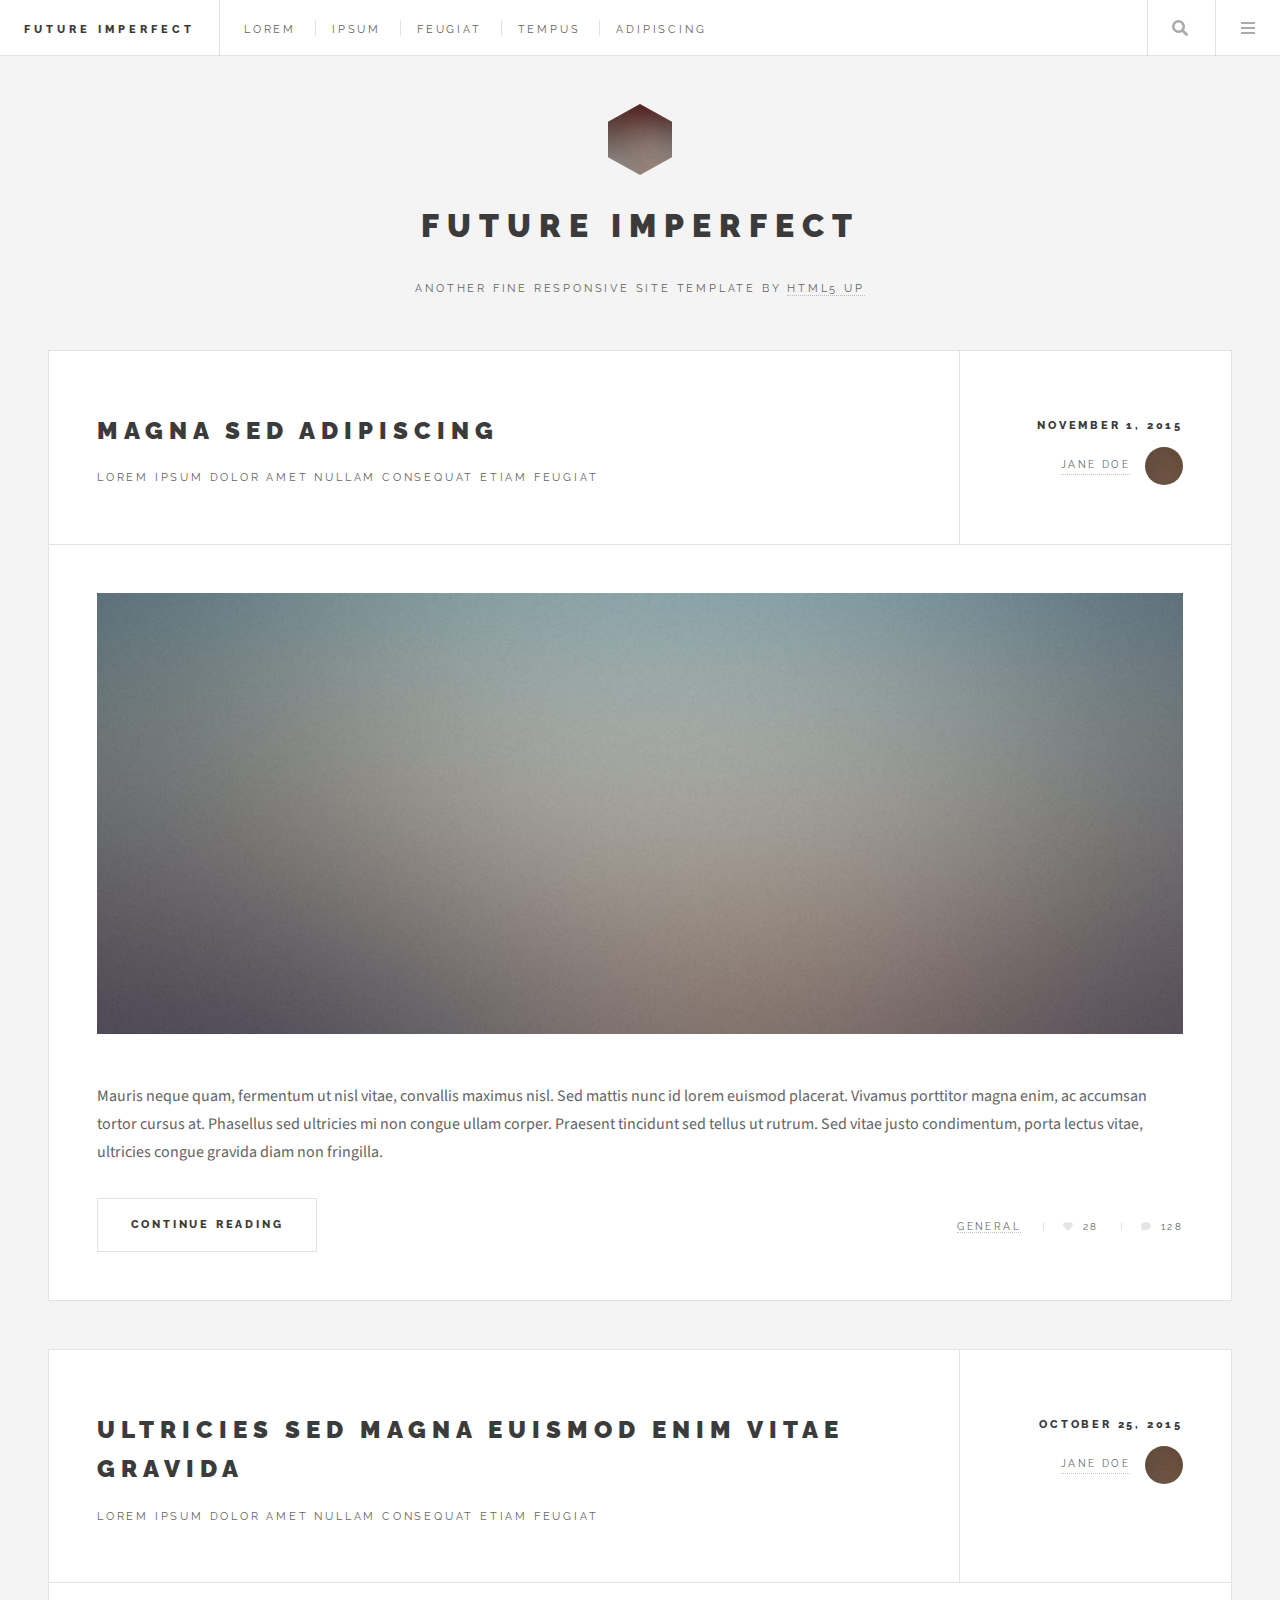
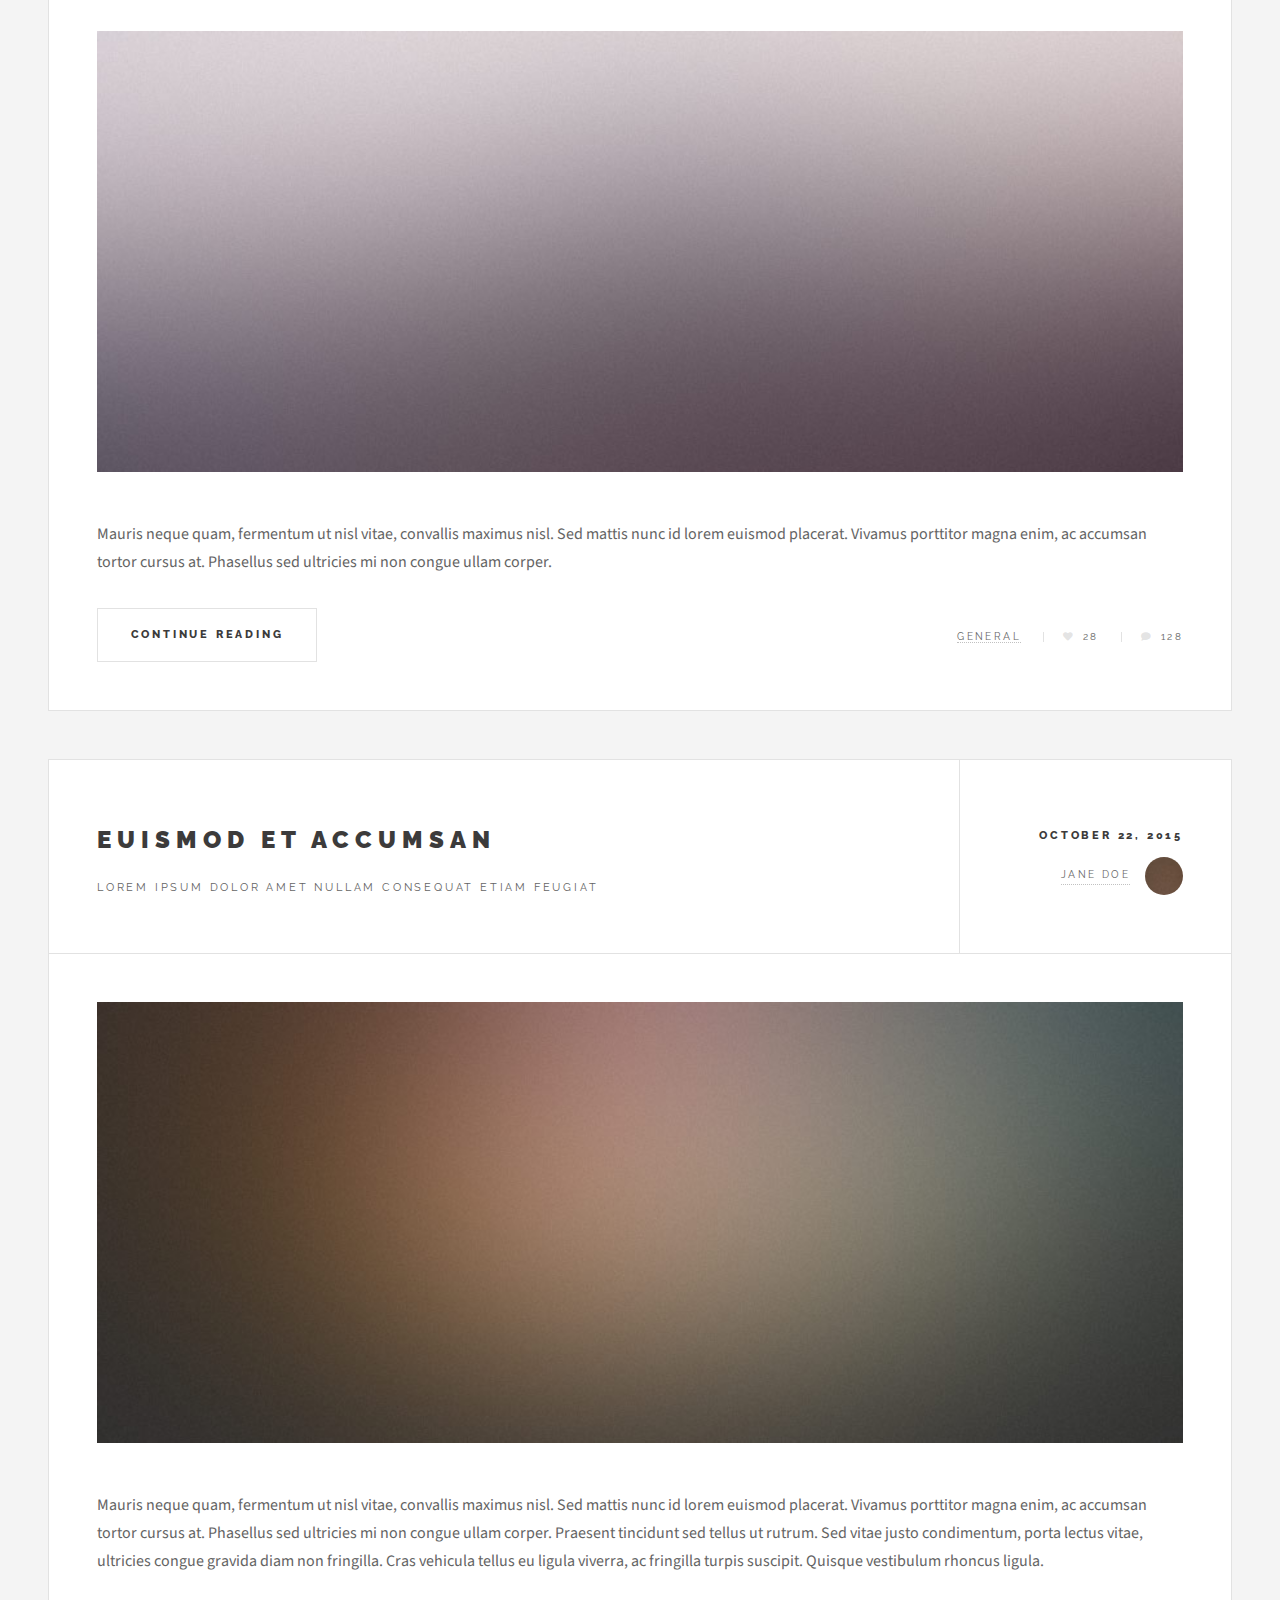
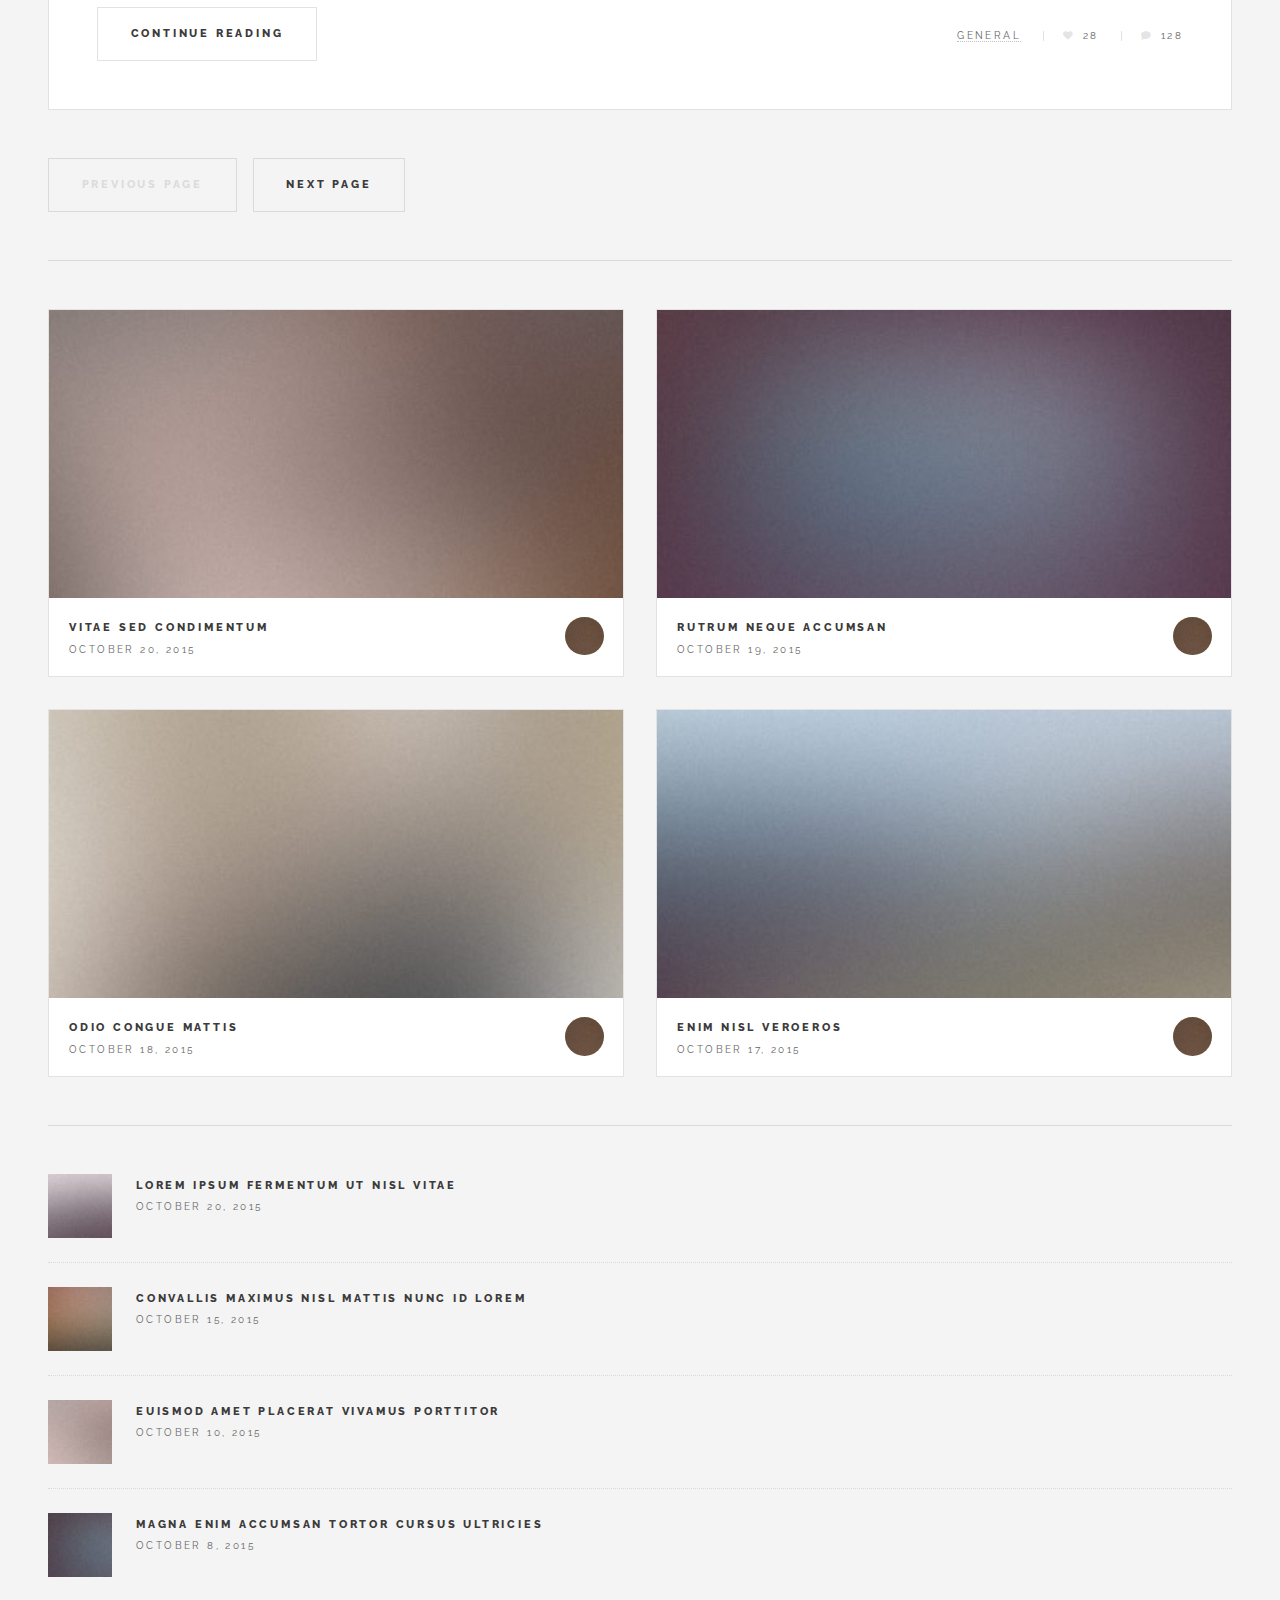
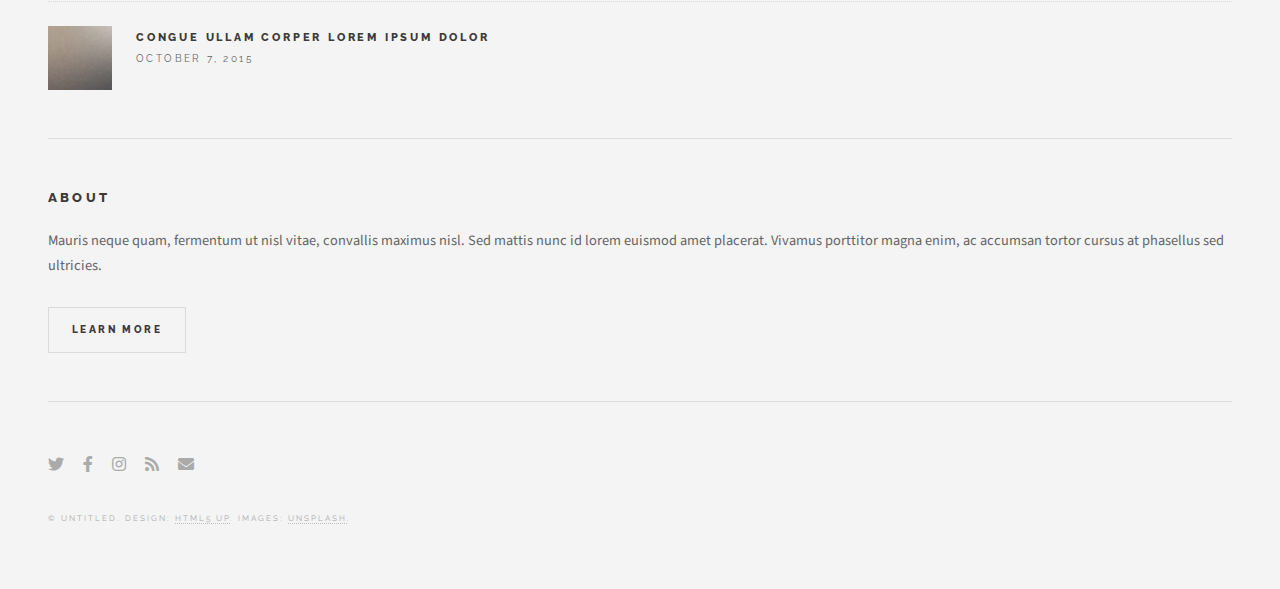
==== index.html @ 5f69ee0c "new" ====
<!DOCTYPE HTML>
<!--
	Future Imperfect by HTML5 UP
	html5up.net | @ajlkn
	Free for personal and commercial use under the CCA 3.0 license (html5up.net/license)
-->
<html>
	<head>
		<title>Future Imperfect by HTML5 UP</title>
		<meta charset="utf-8" />
		<meta name="viewport" content="width=device-width, initial-scale=1, user-scalable=no" />
		<link rel="stylesheet" href="assets/css/main.css" />
	</head>
	<body class="is-preload">

		<!-- Wrapper -->
			<div id="wrapper">

				<!-- Header -->
					<header id="header">
						<h1><a href="index.html">Future Imperfect</a></h1>
						<nav class="links">
							<ul>
								<li><a href="#">Lorem</a></li>
								<li><a href="#">Ipsum</a></li>
								<li><a href="#">Feugiat</a></li>
								<li><a href="#">Tempus</a></li>
								<li><a href="#">Adipiscing</a></li>
							</ul>
						</nav>
						<nav class="main">
							<ul>
								<li class="search">
									<a class="fa-search" href="#search">Search</a>
									<form id="search" method="get" action="#">
										<input type="text" name="query" placeholder="Search" />
									</form>
								</li>
								<li class="menu">
									<a class="fa-bars" href="#menu">Menu</a>
								</li>
							</ul>
						</nav>
					</header>

				<!-- Menu -->
					<section id="menu">

						<!-- Search -->
							<section>
								<form class="search" method="get" action="#">
									<input type="text" name="query" placeholder="Search" />
								</form>
							</section>

						<!-- Links -->
							<section>
								<ul class="links">
									<li>
										<a href="#">
											<h3>Lorem ipsum</h3>
											<p>Feugiat tempus veroeros dolor</p>
										</a>
									</li>
									<li>
										<a href="#">
											<h3>Dolor sit amet</h3>
											<p>Sed vitae justo condimentum</p>
										</a>
									</li>
									<li>
										<a href="#">
											<h3>Feugiat veroeros</h3>
											<p>Phasellus sed ultricies mi congue</p>
										</a>
									</li>
									<li>
										<a href="#">
											<h3>Etiam sed consequat</h3>
											<p>Porta lectus amet ultricies</p>
										</a>
									</li>
								</ul>
							</section>

						<!-- Actions -->
							<section>
								<ul class="actions stacked">
									<li><a href="#" class="button large fit">Log In</a></li>
								</ul>
							</section>

					</section>

				<!-- Main -->
					<div id="main">

						<!-- Post -->
							<article class="post">
								<header>
									<div class="title">
										<h2><a href="single.html">Magna sed adipiscing</a></h2>
										<p>Lorem ipsum dolor amet nullam consequat etiam feugiat</p>
									</div>
									<div class="meta">
										<time class="published" datetime="2015-11-01">November 1, 2015</time>
										<a href="#" class="author"><span class="name">Jane Doe</span><img src="images/avatar.jpg" alt="" /></a>
									</div>
								</header>
								<a href="single.html" class="image featured"><img src="images/pic01.jpg" alt="" /></a>
								<p>Mauris neque quam, fermentum ut nisl vitae, convallis maximus nisl. Sed mattis nunc id lorem euismod placerat. Vivamus porttitor magna enim, ac accumsan tortor cursus at. Phasellus sed ultricies mi non congue ullam corper. Praesent tincidunt sed tellus ut rutrum. Sed vitae justo condimentum, porta lectus vitae, ultricies congue gravida diam non fringilla.</p>
								<footer>
									<ul class="actions">
										<li><a href="single.html" class="button large">Continue Reading</a></li>
									</ul>
									<ul class="stats">
										<li><a href="#">General</a></li>
										<li><a href="#" class="icon solid fa-heart">28</a></li>
										<li><a href="#" class="icon solid fa-comment">128</a></li>
									</ul>
								</footer>
							</article>

						<!-- Post -->
							<article class="post">
								<header>
									<div class="title">
										<h2><a href="single.html">Ultricies sed magna euismod enim vitae gravida</a></h2>
										<p>Lorem ipsum dolor amet nullam consequat etiam feugiat</p>
									</div>
									<div class="meta">
										<time class="published" datetime="2015-10-25">October 25, 2015</time>
										<a href="#" class="author"><span class="name">Jane Doe</span><img src="images/avatar.jpg" alt="" /></a>
									</div>
								</header>
								<a href="single.html" class="image featured"><img src="images/pic02.jpg" alt="" /></a>
								<p>Mauris neque quam, fermentum ut nisl vitae, convallis maximus nisl. Sed mattis nunc id lorem euismod placerat. Vivamus porttitor magna enim, ac accumsan tortor cursus at. Phasellus sed ultricies mi non congue ullam corper.</p>
								<footer>
									<ul class="actions">
										<li><a href="single.html" class="button large">Continue Reading</a></li>
									</ul>
									<ul class="stats">
										<li><a href="#">General</a></li>
										<li><a href="#" class="icon solid fa-heart">28</a></li>
										<li><a href="#" class="icon solid fa-comment">128</a></li>
									</ul>
								</footer>
							</article>

						<!-- Post -->
							<article class="post">
								<header>
									<div class="title">
										<h2><a href="single.html">Euismod et accumsan</a></h2>
										<p>Lorem ipsum dolor amet nullam consequat etiam feugiat</p>
									</div>
									<div class="meta">
										<time class="published" datetime="2015-10-22">October 22, 2015</time>
										<a href="#" class="author"><span class="name">Jane Doe</span><img src="images/avatar.jpg" alt="" /></a>
									</div>
								</header>
								<a href="single.html" class="image featured"><img src="images/pic03.jpg" alt="" /></a>
								<p>Mauris neque quam, fermentum ut nisl vitae, convallis maximus nisl. Sed mattis nunc id lorem euismod placerat. Vivamus porttitor magna enim, ac accumsan tortor cursus at. Phasellus sed ultricies mi non congue ullam corper. Praesent tincidunt sed tellus ut rutrum. Sed vitae justo condimentum, porta lectus vitae, ultricies congue gravida diam non fringilla. Cras vehicula tellus eu ligula viverra, ac fringilla turpis suscipit. Quisque vestibulum rhoncus ligula.</p>
								<footer>
									<ul class="actions">
										<li><a href="single.html" class="button large">Continue Reading</a></li>
									</ul>
									<ul class="stats">
										<li><a href="#">General</a></li>
										<li><a href="#" class="icon solid fa-heart">28</a></li>
										<li><a href="#" class="icon solid fa-comment">128</a></li>
									</ul>
								</footer>
							</article>

						<!-- Post -->
						<!--
							<article class="post">
								<header>
									<div class="title">
										<h2><a href="#">Elements</a></h2>
										<p>Lorem ipsum dolor amet nullam consequat etiam feugiat</p>
									</div>
									<div class="meta">
										<time class="published" datetime="2015-10-18">October 18, 2015</time>
										<a href="#" class="author"><span class="name">Jane Doe</span><img src="images/avatar.jpg" alt="" /></a>
									</div>
								</header>

								<section>
									<h3>Text</h3>
									<p>This is <b>bold</b> and this is <strong>strong</strong>. This is <i>italic</i> and this is <em>emphasized</em>.
									This is <sup>superscript</sup> text and this is <sub>subscript</sub> text.
									This is <u>underlined</u> and this is code: <code>for (;;) { ... }</code>. Finally, <a href="#">this is a link</a>.</p>
									<hr />
									<p>Nunc lacinia ante nunc ac lobortis. Interdum adipiscing gravida odio porttitor sem non mi integer non faucibus ornare mi ut ante amet placerat aliquet. Volutpat eu sed ante lacinia sapien lorem accumsan varius montes viverra nibh in adipiscing blandit tempus accumsan.</p>
									<hr />
									<h2>Heading Level 2</h2>
									<h3>Heading Level 3</h3>
									<h4>Heading Level 4</h4>
									<hr />
									<h4>Blockquote</h4>
									<blockquote>Fringilla nisl. Donec accumsan interdum nisi, quis tincidunt felis sagittis eget tempus euismod. Vestibulum ante ipsum primis in faucibus vestibulum. Blandit adipiscing eu felis iaculis volutpat ac adipiscing accumsan faucibus. Vestibulum ante ipsum primis in faucibus lorem ipsum dolor sit amet nullam adipiscing eu felis.</blockquote>
									<h4>Preformatted</h4>
									<pre><code>i = 0;

while (!deck.isInOrder()) {
  print 'Iteration ' + i;
  deck.shuffle();
  i++;
}

print 'It took ' + i + ' iterations to sort the deck.';</code></pre>
								</section>

								<section>
									<h3>Lists</h3>
									<div class="row">
										<div class="col-6 col-12-medium">
											<h4>Unordered</h4>
											<ul>
												<li>Dolor pulvinar etiam.</li>
												<li>Sagittis adipiscing.</li>
												<li>Felis enim feugiat.</li>
											</ul>
											<h4>Alternate</h4>
											<ul class="alt">
												<li>Dolor pulvinar etiam.</li>
												<li>Sagittis adipiscing.</li>
												<li>Felis enim feugiat.</li>
											</ul>
										</div>
										<div class="col-6 col-12-medium">
											<h4>Ordered</h4>
											<ol>
												<li>Dolor pulvinar etiam.</li>
												<li>Etiam vel felis viverra.</li>
												<li>Felis enim feugiat.</li>
												<li>Dolor pulvinar etiam.</li>
												<li>Etiam vel felis lorem.</li>
												<li>Felis enim et feugiat.</li>
											</ol>
											<h4>Icons</h4>
											<ul class="icons">
												<li><a href="#" class="icon brands fa-twitter"><span class="label">Twitter</span></a></li>
												<li><a href="#" class="icon brands fa-facebook-f"><span class="label">Facebook</span></a></li>
												<li><a href="#" class="icon brands fa-instagram"><span class="label">Instagram</span></a></li>
												<li><a href="#" class="icon brands fa-github"><span class="label">Github</span></a></li>
											</ul>
										</div>
									</div>
									<h3>Actions</h3>
									<div class="row">
										<div class="col-6 col-12-medium">
											<ul class="actions">
												<li><a href="#" class="button">Default</a></li>
												<li><a href="#" class="button">Default</a></li>
												<li><a href="#" class="button">Default</a></li>
											</ul>
											<ul class="actions small">
												<li><a href="#" class="button small">Small</a></li>
												<li><a href="#" class="button small">Small</a></li>
												<li><a href="#" class="button small">Small</a></li>
											</ul>
											<ul class="actions stacked">
												<li><a href="#" class="button">Default</a></li>
												<li><a href="#" class="button">Default</a></li>
												<li><a href="#" class="button">Default</a></li>
											</ul>
											<ul class="actions stacked">
												<li><a href="#" class="button small">Small</a></li>
												<li><a href="#" class="button small">Small</a></li>
												<li><a href="#" class="button small">Small</a></li>
											</ul>
										</div>
										<div class="col-6 col-12-medium">
											<ul class="actions stacked">
												<li><a href="#" class="button fit">Default</a></li>
												<li><a href="#" class="button fit">Default</a></li>
											</ul>
											<ul class="actions stacked">
												<li><a href="#" class="button small fit">Small</a></li>
												<li><a href="#" class="button small fit">Small</a></li>
											</ul>
										</div>
									</div>
								</section>

								<section>
									<h3>Table</h3>
									<h4>Default</h4>
									<div class="table-wrapper">
										<table>
											<thead>
												<tr>
													<th>Name</th>
													<th>Description</th>
													<th>Price</th>
												</tr>
											</thead>
											<tbody>
												<tr>
													<td>Item One</td>
													<td>Ante turpis integer aliquet porttitor.</td>
													<td>29.99</td>
												</tr>
												<tr>
													<td>Item Two</td>
													<td>Vis ac commodo adipiscing arcu aliquet.</td>
													<td>19.99</td>
												</tr>
												<tr>
													<td>Item Three</td>
													<td> Morbi faucibus arcu accumsan lorem.</td>
													<td>29.99</td>
												</tr>
												<tr>
													<td>Item Four</td>
													<td>Vitae integer tempus condimentum.</td>
													<td>19.99</td>
												</tr>
												<tr>
													<td>Item Five</td>
													<td>Ante turpis integer aliquet porttitor.</td>
													<td>29.99</td>
												</tr>
											</tbody>
											<tfoot>
												<tr>
													<td colspan="2"></td>
													<td>100.00</td>
												</tr>
											</tfoot>
										</table>
									</div>

									<h4>Alternate</h4>
									<div class="table-wrapper">
										<table class="alt">
											<thead>
												<tr>
													<th>Name</th>
													<th>Description</th>
													<th>Price</th>
												</tr>
											</thead>
											<tbody>
												<tr>
													<td>Item One</td>
													<td>Ante turpis integer aliquet porttitor.</td>
													<td>29.99</td>
												</tr>
												<tr>
													<td>Item Two</td>
													<td>Vis ac commodo adipiscing arcu aliquet.</td>
													<td>19.99</td>
												</tr>
												<tr>
													<td>Item Three</td>
													<td> Morbi faucibus arcu accumsan lorem.</td>
													<td>29.99</td>
												</tr>
												<tr>
													<td>Item Four</td>
													<td>Vitae integer tempus condimentum.</td>
													<td>19.99</td>
												</tr>
												<tr>
													<td>Item Five</td>
													<td>Ante turpis integer aliquet porttitor.</td>
													<td>29.99</td>
												</tr>
											</tbody>
											<tfoot>
												<tr>
													<td colspan="2"></td>
													<td>100.00</td>
												</tr>
											</tfoot>
										</table>
									</div>
								</section>

								<section>
									<h3>Buttons</h3>
									<ul class="actions">
										<li><a href="#" class="button large">Large</a></li>
										<li><a href="#" class="button">Default</a></li>
										<li><a href="#" class="button small">Small</a></li>
									</ul>
									<ul class="actions fit">
										<li><a href="#" class="button fit">Fit</a></li>
										<li><a href="#" class="button fit">Fit</a></li>
										<li><a href="#" class="button fit">Fit</a></li>
									</ul>
									<ul class="actions fit small">
										<li><a href="#" class="button fit small">Fit + Small</a></li>
										<li><a href="#" class="button fit small">Fit + Small</a></li>
										<li><a href="#" class="button fit small">Fit + Small</a></li>
									</ul>
									<ul class="actions">
										<li><a href="#" class="button icon solid fa-download">Icon</a></li>
										<li><a href="#" class="button icon solid fa-upload">Icon</a></li>
										<li><a href="#" class="button icon solid fa-save">Icon</a></li>
									</ul>
									<ul class="actions">
										<li><span class="button disabled">Disabled</span></li>
										<li><span class="button disabled icon solid fa-download">Disabled</span></li>
									</ul>
								</section>

								<section>
									<h3>Form</h3>
									<form method="post" action="#">
										<div class="row gtr-uniform">
											<div class="col-6 col-12-xsmall">
												<input type="text" name="demo-name" id="demo-name" value="" placeholder="Name" />
											</div>
											<div class="col-6 col-12-xsmall">
												<input type="email" name="demo-email" id="demo-email" value="" placeholder="Email" />
											</div>
											<div class="col-12">
												<select name="demo-category" id="demo-category">
													<option value="">- Category -</option>
													<option value="1">Manufacturing</option>
													<option value="1">Shipping</option>
													<option value="1">Administration</option>
													<option value="1">Human Resources</option>
												</select>
											</div>
											<div class="col-4 col-12-small">
												<input type="radio" id="demo-priority-low" name="demo-priority" checked>
												<label for="demo-priority-low">Low</label>
											</div>
											<div class="col-4 col-12-small">
												<input type="radio" id="demo-priority-normal" name="demo-priority">
												<label for="demo-priority-normal">Normal</label>
											</div>
											<div class="col-4 col-12-small">
												<input type="radio" id="demo-priority-high" name="demo-priority">
												<label for="demo-priority-high">High</label>
											</div>
											<div class="col-6 col-12-small">
												<input type="checkbox" id="demo-copy" name="demo-copy">
												<label for="demo-copy">Email me a copy</label>
											</div>
											<div class="col-6 col-12-small">
												<input type="checkbox" id="demo-human" name="demo-human" checked>
												<label for="demo-human">Not a robot</label>
											</div>
											<div class="col-12">
												<textarea name="demo-message" id="demo-message" placeholder="Enter your message" rows="6"></textarea>
											</div>
											<div class="col-12">
												<ul class="actions">
													<li><input type="submit" value="Send Message" /></li>
													<li><input type="reset" value="Reset" /></li>
												</ul>
											</div>
										</div>
									</form>
								</section>

								<section>
									<h3>Image</h3>
									<h4>Fit</h4>
									<div class="box alt">
										<div class="row gtr-uniform">
											<div class="col-12"><span class="image fit"><img src="images/pic02.jpg" alt="" /></span></div>
											<div class="col-4"><span class="image fit"><img src="images/pic04.jpg" alt="" /></span></div>
											<div class="col-4"><span class="image fit"><img src="images/pic05.jpg" alt="" /></span></div>
											<div class="col-4"><span class="image fit"><img src="images/pic06.jpg" alt="" /></span></div>
											<div class="col-4"><span class="image fit"><img src="images/pic06.jpg" alt="" /></span></div>
											<div class="col-4"><span class="image fit"><img src="images/pic04.jpg" alt="" /></span></div>
											<div class="col-4"><span class="image fit"><img src="images/pic05.jpg" alt="" /></span></div>
											<div class="col-4"><span class="image fit"><img src="images/pic05.jpg" alt="" /></span></div>
											<div class="col-4"><span class="image fit"><img src="images/pic06.jpg" alt="" /></span></div>
											<div class="col-4"><span class="image fit"><img src="images/pic04.jpg" alt="" /></span></div>
										</div>
									</div>
									<h4>Left &amp; Right</h4>
									<p><span class="image left"><img src="images/pic07.jpg" alt="" /></span>Fringilla nisl. Donec accumsan interdum nisi, quis tincidunt felis sagittis eget. tempus euismod. Vestibulum ante ipsum primis in faucibus vestibulum. Blandit adipiscing eu felis iaculis volutpat ac adipiscing accumsan eu faucibus. Integer ac pellentesque praesent tincidunt felis sagittis eget. tempus euismod. Vestibulum ante ipsum primis in faucibus vestibulum. Blandit adipiscing eu felis iaculis volutpat ac adipiscing accumsan eu faucibus. Integer ac pellentesque praesent. Donec accumsan interdum nisi, quis tincidunt felis sagittis eget. tempus euismod. Vestibulum ante ipsum primis in faucibus vestibulum. Blandit adipiscing eu felis iaculis volutpat ac adipiscing accumsan eu faucibus. Integer ac pellentesque praesent tincidunt felis sagittis eget. tempus euismod. Vestibulum ante ipsum primis in faucibus vestibulum. Blandit adipiscing eu felis iaculis volutpat ac adipiscing accumsan eu faucibus. Integer ac pellentesque praesent. Blandit adipiscing eu felis iaculis volutpat ac adipiscing accumsan eu faucibus. Integer ac pellentesque praesent tincidunt felis sagittis eget. tempus euismod. Vestibulum ante ipsum primis in faucibus vestibulum. Blandit adipiscing eu felis iaculis volutpat ac adipiscing accumsan eu faucibus. Integer ac pellentesque praesent.</p>
									<p><span class="image right"><img src="images/pic04.jpg" alt="" /></span>Fringilla nisl. Donec accumsan interdum nisi, quis tincidunt felis sagittis eget. tempus euismod. Vestibulum ante ipsum primis in faucibus vestibulum. Blandit adipiscing eu felis iaculis volutpat ac adipiscing accumsan eu faucibus. Integer ac pellentesque praesent tincidunt felis sagittis eget. tempus euismod. Vestibulum ante ipsum primis in faucibus vestibulum. Blandit adipiscing eu felis iaculis volutpat ac adipiscing accumsan eu faucibus. Integer ac pellentesque praesent. Donec accumsan interdum nisi, quis tincidunt felis sagittis eget. tempus euismod. Vestibulum ante ipsum primis in faucibus vestibulum. Blandit adipiscing eu felis iaculis volutpat ac adipiscing accumsan eu faucibus. Integer ac pellentesque praesent tincidunt felis sagittis eget. tempus euismod. Vestibulum ante ipsum primis in faucibus vestibulum. Blandit adipiscing eu felis iaculis volutpat ac adipiscing accumsan eu faucibus. Integer ac pellentesque praesent. Blandit adipiscing eu felis iaculis volutpat ac adipiscing accumsan eu faucibus. Integer ac pellentesque praesent tincidunt felis sagittis eget. tempus euismod. Vestibulum ante ipsum primis in faucibus vestibulum. Blandit adipiscing eu felis iaculis volutpat ac adipiscing accumsan eu faucibus. Integer ac pellentesque praesent.</p>
								</section>

							</article>
						-->

						<!-- Pagination -->
							<ul class="actions pagination">
								<li><a href="" class="disabled button large previous">Previous Page</a></li>
								<li><a href="#" class="button large next">Next Page</a></li>
							</ul>

					</div>

				<!-- Sidebar -->
					<section id="sidebar">

						<!-- Intro -->
							<section id="intro">
								<a href="#" class="logo"><img src="images/logo.jpg" alt="" /></a>
								<header>
									<h2>Future Imperfect</h2>
									<p>Another fine responsive site template by <a href="http://html5up.net">HTML5 UP</a></p>
								</header>
							</section>

						<!-- Mini Posts -->
							<section>
								<div class="mini-posts">

									<!-- Mini Post -->
										<article class="mini-post">
											<header>
												<h3><a href="single.html">Vitae sed condimentum</a></h3>
												<time class="published" datetime="2015-10-20">October 20, 2015</time>
												<a href="#" class="author"><img src="images/avatar.jpg" alt="" /></a>
											</header>
											<a href="single.html" class="image"><img src="images/pic04.jpg" alt="" /></a>
										</article>

									<!-- Mini Post -->
										<article class="mini-post">
											<header>
												<h3><a href="single.html">Rutrum neque accumsan</a></h3>
												<time class="published" datetime="2015-10-19">October 19, 2015</time>
												<a href="#" class="author"><img src="images/avatar.jpg" alt="" /></a>
											</header>
											<a href="single.html" class="image"><img src="images/pic05.jpg" alt="" /></a>
										</article>

									<!-- Mini Post -->
										<article class="mini-post">
											<header>
												<h3><a href="single.html">Odio congue mattis</a></h3>
												<time class="published" datetime="2015-10-18">October 18, 2015</time>
												<a href="#" class="author"><img src="images/avatar.jpg" alt="" /></a>
											</header>
											<a href="single.html" class="image"><img src="images/pic06.jpg" alt="" /></a>
										</article>

									<!-- Mini Post -->
										<article class="mini-post">
											<header>
												<h3><a href="single.html">Enim nisl veroeros</a></h3>
												<time class="published" datetime="2015-10-17">October 17, 2015</time>
												<a href="#" class="author"><img src="images/avatar.jpg" alt="" /></a>
											</header>
											<a href="single.html" class="image"><img src="images/pic07.jpg" alt="" /></a>
										</article>

								</div>
							</section>

						<!-- Posts List -->
							<section>
								<ul class="posts">
									<li>
										<article>
											<header>
												<h3><a href="single.html">Lorem ipsum fermentum ut nisl vitae</a></h3>
												<time class="published" datetime="2015-10-20">October 20, 2015</time>
											</header>
											<a href="single.html" class="image"><img src="images/pic08.jpg" alt="" /></a>
										</article>
									</li>
									<li>
										<article>
											<header>
												<h3><a href="single.html">Convallis maximus nisl mattis nunc id lorem</a></h3>
												<time class="published" datetime="2015-10-15">October 15, 2015</time>
											</header>
											<a href="single.html" class="image"><img src="images/pic09.jpg" alt="" /></a>
										</article>
									</li>
									<li>
										<article>
											<header>
												<h3><a href="single.html">Euismod amet placerat vivamus porttitor</a></h3>
												<time class="published" datetime="2015-10-10">October 10, 2015</time>
											</header>
											<a href="single.html" class="image"><img src="images/pic10.jpg" alt="" /></a>
										</article>
									</li>
									<li>
										<article>
											<header>
												<h3><a href="single.html">Magna enim accumsan tortor cursus ultricies</a></h3>
												<time class="published" datetime="2015-10-08">October 8, 2015</time>
											</header>
											<a href="single.html" class="image"><img src="images/pic11.jpg" alt="" /></a>
										</article>
									</li>
									<li>
										<article>
											<header>
												<h3><a href="single.html">Congue ullam corper lorem ipsum dolor</a></h3>
												<time class="published" datetime="2015-10-06">October 7, 2015</time>
											</header>
											<a href="single.html" class="image"><img src="images/pic12.jpg" alt="" /></a>
										</article>
									</li>
								</ul>
							</section>

						<!-- About -->
							<section class="blurb">
								<h2>About</h2>
								<p>Mauris neque quam, fermentum ut nisl vitae, convallis maximus nisl. Sed mattis nunc id lorem euismod amet placerat. Vivamus porttitor magna enim, ac accumsan tortor cursus at phasellus sed ultricies.</p>
								<ul class="actions">
									<li><a href="#" class="button">Learn More</a></li>
								</ul>
							</section>

						<!-- Footer -->
							<section id="footer">
								<ul class="icons">
									<li><a href="#" class="icon brands fa-twitter"><span class="label">Twitter</span></a></li>
									<li><a href="#" class="icon brands fa-facebook-f"><span class="label">Facebook</span></a></li>
									<li><a href="#" class="icon brands fa-instagram"><span class="label">Instagram</span></a></li>
									<li><a href="#" class="icon solid fa-rss"><span class="label">RSS</span></a></li>
									<li><a href="#" class="icon solid fa-envelope"><span class="label">Email</span></a></li>
								</ul>
								<p class="copyright">&copy; Untitled. Design: <a href="http://html5up.net">HTML5 UP</a>. Images: <a href="http://unsplash.com">Unsplash</a>.</p>
							</section>

					</section>

			</div>

		<!-- Scripts -->
			<script src="assets/js/jquery.min.js"></script>
			<script src="assets/js/browser.min.js"></script>
			<script src="assets/js/breakpoints.min.js"></script>
			<script src="assets/js/util.js"></script>
			<script src="assets/js/main.js"></script>

	</body>
</html>
---- assets/css/main.css ----
@import url(fontawesome-all.min.css);
@import url("https://fonts.googleapis.com/css?family=Source+Sans+Pro:400,700|Raleway:400,800,900");

/*
	Future Imperfect by HTML5 UP
	html5up.net | @ajlkn
	Free for personal and commercial use under the CCA 3.0 license (html5up.net/license)
*/

html, body, div, span, applet, object,
iframe, h1, h2, h3, h4, h5, h6, p, blockquote,
pre, a, abbr, acronym, address, big, cite,
code, del, dfn, em, img, ins, kbd, q, s, samp,
small, strike, strong, sub, sup, tt, var, b,
u, i, center, dl, dt, dd, ol, ul, li, fieldset,
form, label, legend, table, caption, tbody,
tfoot, thead, tr, th, td, article, aside,
canvas, details, embed, figure, figcaption,
footer, header, hgroup, menu, nav, output, ruby,
section, summary, time, mark, audio, video {
	margin: 0;
	padding: 0;
	border: 0;
	font-size: 100%;
	font: inherit;
	vertical-align: baseline;}

article, aside, details, figcaption, figure,
footer, header, hgroup, menu, nav, section {
	display: block;}

body {
	line-height: 1;
}

ol, ul {
	list-style: none;
}

blockquote, q {
	quotes: none;
}

	blockquote:before, blockquote:after, q:before, q:after {
		content: '';
		content: none;
	}

table {
	border-collapse: collapse;
	border-spacing: 0;
}

body {
	-webkit-text-size-adjust: none;
}

mark {
	background-color: transparent;
	color: inherit;
}

input::-moz-focus-inner {
	border: 0;
	padding: 0;
}

input, select, textarea {
	-moz-appearance: none;
	-webkit-appearance: none;
	-ms-appearance: none;
	appearance: none;
}

/* Basic */

	@-ms-viewport {
		width: device-width;
	}

	body {
		-ms-overflow-style: scrollbar;
	}

	@media screen and (max-width: 480px) {

		html, body {
			min-width: 320px;
		}

	}

	html {
		box-sizing: border-box;
	}

	*, *:before, *:after {
		box-sizing: inherit;
	}

	body {
		background: #f4f4f4;
	}

		body.is-preload *, body.is-preload *:before, body.is-preload *:after {
			-moz-animation: none !important;
			-webkit-animation: none !important;
			-ms-animation: none !important;
			animation: none !important;
			-moz-transition: none !important;
			-webkit-transition: none !important;
			-ms-transition: none !important;
			transition: none !important;
		}

/* Type */

	body, input, select, textarea {
		color: #646464;
		font-family: "Source Sans Pro", Helvetica, sans-serif;
		font-size: 14pt;
		font-weight: 400;
		line-height: 1.75;
	}

		@media screen and (max-width: 1680px) {

			body, input, select, textarea {
				font-size: 12pt;
			}

		}

		@media screen and (max-width: 1280px) {

			body, input, select, textarea {
				font-size: 12pt;
			}

		}

		@media screen and (max-width: 980px) {

			body, input, select, textarea {
				font-size: 12pt;
			}

		}

		@media screen and (max-width: 736px) {

			body, input, select, textarea {
				font-size: 12pt;
			}

		}

		@media screen and (max-width: 480px) {

			body, input, select, textarea {
				font-size: 12pt;
			}

		}

	a {
		-moz-transition: color 0.2s ease, border-bottom-color 0.2s ease;
		-webkit-transition: color 0.2s ease, border-bottom-color 0.2s ease;
		-ms-transition: color 0.2s ease, border-bottom-color 0.2s ease;
		transition: color 0.2s ease, border-bottom-color 0.2s ease;
		border-bottom: dotted 1px rgba(160, 160, 160, 0.65);
		color: inherit;
		text-decoration: none;
	}

		a:before {
			-moz-transition: color 0.2s ease;
			-webkit-transition: color 0.2s ease;
			-ms-transition: color 0.2s ease;
			transition: color 0.2s ease;
		}

		a:hover {
			border-bottom-color: transparent;
			color: #2ebaae !important;
		}

			a:hover:before {
				color: #2ebaae !important;
			}

	strong, b {
		color: #3c3b3b;
		font-weight: 700;
	}

	em, i {
		font-style: italic;
	}

	p {
		margin: 0 0 2em 0;
	}

	h1, h2, h3, h4, h5, h6 {
		color: #3c3b3b;
		font-family: "Raleway", Helvetica, sans-serif;
		font-weight: 800;
		letter-spacing: 0.25em;
		line-height: 1.65;
		margin: 0 0 1em 0;
		text-transform: uppercase;
	}

		h1 a, h2 a, h3 a, h4 a, h5 a, h6 a {
			color: inherit;
			border-bottom: 0;
		}

	h2 {
		font-size: 1.1em;
	}

	h3 {
		font-size: 0.9em;
	}

	h4 {
		font-size: 0.7em;
	}

	h5 {
		font-size: 0.7em;
	}

	h6 {
		font-size: 0.7em;
	}

	sub {
		font-size: 0.8em;
		position: relative;
		top: 0.5em;
	}

	sup {
		font-size: 0.8em;
		position: relative;
		top: -0.5em;
	}

	blockquote {
		border-left: solid 4px rgba(160, 160, 160, 0.3);
		font-style: italic;
		margin: 0 0 2em 0;
		padding: 0.5em 0 0.5em 2em;
	}

	code {
		background: rgba(160, 160, 160, 0.075);
		border: solid 1px rgba(160, 160, 160, 0.3);
		font-family: "Courier New", monospace;
		font-size: 0.9em;
		margin: 0 0.25em;
		padding: 0.25em 0.65em;
	}

	pre {
		-webkit-overflow-scrolling: touch;
		font-family: "Courier New", monospace;
		font-size: 0.9em;
		margin: 0 0 2em 0;
	}

		pre code {
			display: block;
			line-height: 1.75em;
			padding: 1em 1.5em;
			overflow-x: auto;
		}

	hr {
		border: 0;
		border-bottom: solid 1px rgba(160, 160, 160, 0.3);
		margin: 2em 0;
	}

		hr.major {
			margin: 3em 0;
		}

	.align-left {
		text-align: left;
	}

	.align-center {
		text-align: center;
	}

	.align-right {
		text-align: right;
	}

/* Row */

	.row {
		display: flex;
		flex-wrap: wrap;
		box-sizing: border-box;
		align-items: stretch;
	}

		.row > * {
			box-sizing: border-box;
		}

		.row.gtr-uniform > * > :last-child {
			margin-bottom: 0;
		}

		.row.aln-left {
			justify-content: flex-start;
		}

		.row.aln-center {
			justify-content: center;
		}

		.row.aln-right {
			justify-content: flex-end;
		}

		.row.aln-top {
			align-items: flex-start;
		}

		.row.aln-middle {
			align-items: center;
		}

		.row.aln-bottom {
			align-items: flex-end;
		}

		.row > .imp {
			order: -1;
		}

		.row > .col-1 {
			width: 8.33333%;
		}

		.row > .off-1 {
			margin-left: 8.33333%;
		}

		.row > .col-2 {
			width: 16.66667%;
		}

		.row > .off-2 {
			margin-left: 16.66667%;
		}

		.row > .col-3 {
			width: 25%;
		}

		.row > .off-3 {
			margin-left: 25%;
		}

		.row > .col-4 {
			width: 33.33333%;
		}

		.row > .off-4 {
			margin-left: 33.33333%;
		}

		.row > .col-5 {
			width: 41.66667%;
		}

		.row > .off-5 {
			margin-left: 41.66667%;
		}

		.row > .col-6 {
			width: 50%;
		}

		.row > .off-6 {
			margin-left: 50%;
		}

		.row > .col-7 {
			width: 58.33333%;
		}

		.row > .off-7 {
			margin-left: 58.33333%;
		}

		.row > .col-8 {
			width: 66.66667%;
		}

		.row > .off-8 {
			margin-left: 66.66667%;
		}

		.row > .col-9 {
			width: 75%;
		}

		.row > .off-9 {
			margin-left: 75%;
		}

		.row > .col-10 {
			width: 83.33333%;
		}

		.row > .off-10 {
			margin-left: 83.33333%;
		}

		.row > .col-11 {
			width: 91.66667%;
		}

		.row > .off-11 {
			margin-left: 91.66667%;
		}

		.row > .col-12 {
			width: 100%;
		}

		.row > .off-12 {
			margin-left: 100%;
		}

		.row.gtr-0 {
			margin-top: 0;
			margin-left: 0em;
		}

			.row.gtr-0 > * {
				padding: 0 0 0 0em;
			}

			.row.gtr-0.gtr-uniform {
				margin-top: 0em;
			}

				.row.gtr-0.gtr-uniform > * {
					padding-top: 0em;
				}

		.row.gtr-25 {
			margin-top: 0;
			margin-left: -0.25em;
		}

			.row.gtr-25 > * {
				padding: 0 0 0 0.25em;
			}

			.row.gtr-25.gtr-uniform {
				margin-top: -0.25em;
			}

				.row.gtr-25.gtr-uniform > * {
					padding-top: 0.25em;
				}

		.row.gtr-50 {
			margin-top: 0;
			margin-left: -0.5em;
		}

			.row.gtr-50 > * {
				padding: 0 0 0 0.5em;
			}

			.row.gtr-50.gtr-uniform {
				margin-top: -0.5em;
			}

				.row.gtr-50.gtr-uniform > * {
					padding-top: 0.5em;
				}

		.row {
			margin-top: 0;
			margin-left: -1em;
		}

			.row > * {
				padding: 0 0 0 1em;
			}

			.row.gtr-uniform {
				margin-top: -1em;
			}

				.row.gtr-uniform > * {
					padding-top: 1em;
				}

		.row.gtr-150 {
			margin-top: 0;
			margin-left: -1.5em;
		}

			.row.gtr-150 > * {
				padding: 0 0 0 1.5em;
			}

			.row.gtr-150.gtr-uniform {
				margin-top: -1.5em;
			}

				.row.gtr-150.gtr-uniform > * {
					padding-top: 1.5em;
				}

		.row.gtr-200 {
			margin-top: 0;
			margin-left: -2em;
		}

			.row.gtr-200 > * {
				padding: 0 0 0 2em;
			}

			.row.gtr-200.gtr-uniform {
				margin-top: -2em;
			}

				.row.gtr-200.gtr-uniform > * {
					padding-top: 2em;
				}

		@media screen and (max-width: 1680px) {

			.row {
				display: flex;
				flex-wrap: wrap;
				box-sizing: border-box;
				align-items: stretch;
			}

				.row > * {
					box-sizing: border-box;
				}

				.row.gtr-uniform > * > :last-child {
					margin-bottom: 0;
				}

				.row.aln-left {
					justify-content: flex-start;
				}

				.row.aln-center {
					justify-content: center;
				}

				.row.aln-right {
					justify-content: flex-end;
				}

				.row.aln-top {
					align-items: flex-start;
				}

				.row.aln-middle {
					align-items: center;
				}

				.row.aln-bottom {
					align-items: flex-end;
				}

				.row > .imp-xlarge {
					order: -1;
				}

				.row > .col-1-xlarge {
					width: 8.33333%;
				}

				.row > .off-1-xlarge {
					margin-left: 8.33333%;
				}

				.row > .col-2-xlarge {
					width: 16.66667%;
				}

				.row > .off-2-xlarge {
					margin-left: 16.66667%;
				}

				.row > .col-3-xlarge {
					width: 25%;
				}

				.row > .off-3-xlarge {
					margin-left: 25%;
				}

				.row > .col-4-xlarge {
					width: 33.33333%;
				}

				.row > .off-4-xlarge {
					margin-left: 33.33333%;
				}

				.row > .col-5-xlarge {
					width: 41.66667%;
				}

				.row > .off-5-xlarge {
					margin-left: 41.66667%;
				}

				.row > .col-6-xlarge {
					width: 50%;
				}

				.row > .off-6-xlarge {
					margin-left: 50%;
				}

				.row > .col-7-xlarge {
					width: 58.33333%;
				}

				.row > .off-7-xlarge {
					margin-left: 58.33333%;
				}

				.row > .col-8-xlarge {
					width: 66.66667%;
				}

				.row > .off-8-xlarge {
					margin-left: 66.66667%;
				}

				.row > .col-9-xlarge {
					width: 75%;
				}

				.row > .off-9-xlarge {
					margin-left: 75%;
				}

				.row > .col-10-xlarge {
					width: 83.33333%;
				}

				.row > .off-10-xlarge {
					margin-left: 83.33333%;
				}

				.row > .col-11-xlarge {
					width: 91.66667%;
				}

				.row > .off-11-xlarge {
					margin-left: 91.66667%;
				}

				.row > .col-12-xlarge {
					width: 100%;
				}

				.row > .off-12-xlarge {
					margin-left: 100%;
				}

				.row.gtr-0 {
					margin-top: 0;
					margin-left: 0em;
				}

					.row.gtr-0 > * {
						padding: 0 0 0 0em;
					}

					.row.gtr-0.gtr-uniform {
						margin-top: 0em;
					}

						.row.gtr-0.gtr-uniform > * {
							padding-top: 0em;
						}

				.row.gtr-25 {
					margin-top: 0;
					margin-left: -0.25em;
				}

					.row.gtr-25 > * {
						padding: 0 0 0 0.25em;
					}

					.row.gtr-25.gtr-uniform {
						margin-top: -0.25em;
					}

						.row.gtr-25.gtr-uniform > * {
							padding-top: 0.25em;
						}

				.row.gtr-50 {
					margin-top: 0;
					margin-left: -0.5em;
				}

					.row.gtr-50 > * {
						padding: 0 0 0 0.5em;
					}

					.row.gtr-50.gtr-uniform {
						margin-top: -0.5em;
					}

						.row.gtr-50.gtr-uniform > * {
							padding-top: 0.5em;
						}

				.row {
					margin-top: 0;
					margin-left: -1em;
				}

					.row > * {
						padding: 0 0 0 1em;
					}

					.row.gtr-uniform {
						margin-top: -1em;
					}

						.row.gtr-uniform > * {
							padding-top: 1em;
						}

				.row.gtr-150 {
					margin-top: 0;
					margin-left: -1.5em;
				}

					.row.gtr-150 > * {
						padding: 0 0 0 1.5em;
					}

					.row.gtr-150.gtr-uniform {
						margin-top: -1.5em;
					}

						.row.gtr-150.gtr-uniform > * {
							padding-top: 1.5em;
						}

				.row.gtr-200 {
					margin-top: 0;
					margin-left: -2em;
				}

					.row.gtr-200 > * {
						padding: 0 0 0 2em;
					}

					.row.gtr-200.gtr-uniform {
						margin-top: -2em;
					}

						.row.gtr-200.gtr-uniform > * {
							padding-top: 2em;
						}

		}

		@media screen and (max-width: 1280px) {

			.row {
				display: flex;
				flex-wrap: wrap;
				box-sizing: border-box;
				align-items: stretch;
			}

				.row > * {
					box-sizing: border-box;
				}

				.row.gtr-uniform > * > :last-child {
					margin-bottom: 0;
				}

				.row.aln-left {
					justify-content: flex-start;
				}

				.row.aln-center {
					justify-content: center;
				}

				.row.aln-right {
					justify-content: flex-end;
				}

				.row.aln-top {
					align-items: flex-start;
				}

				.row.aln-middle {
					align-items: center;
				}

				.row.aln-bottom {
					align-items: flex-end;
				}

				.row > .imp-large {
					order: -1;
				}

				.row > .col-1-large {
					width: 8.33333%;
				}

				.row > .off-1-large {
					margin-left: 8.33333%;
				}

				.row > .col-2-large {
					width: 16.66667%;
				}

				.row > .off-2-large {
					margin-left: 16.66667%;
				}

				.row > .col-3-large {
					width: 25%;
				}

				.row > .off-3-large {
					margin-left: 25%;
				}

				.row > .col-4-large {
					width: 33.33333%;
				}

				.row > .off-4-large {
					margin-left: 33.33333%;
				}

				.row > .col-5-large {
					width: 41.66667%;
				}

				.row > .off-5-large {
					margin-left: 41.66667%;
				}

				.row > .col-6-large {
					width: 50%;
				}

				.row > .off-6-large {
					margin-left: 50%;
				}

				.row > .col-7-large {
					width: 58.33333%;
				}

				.row > .off-7-large {
					margin-left: 58.33333%;
				}

				.row > .col-8-large {
					width: 66.66667%;
				}

				.row > .off-8-large {
					margin-left: 66.66667%;
				}

				.row > .col-9-large {
					width: 75%;
				}

				.row > .off-9-large {
					margin-left: 75%;
				}

				.row > .col-10-large {
					width: 83.33333%;
				}

				.row > .off-10-large {
					margin-left: 83.33333%;
				}

				.row > .col-11-large {
					width: 91.66667%;
				}

				.row > .off-11-large {
					margin-left: 91.66667%;
				}

				.row > .col-12-large {
					width: 100%;
				}

				.row > .off-12-large {
					margin-left: 100%;
				}

				.row.gtr-0 {
					margin-top: 0;
					margin-left: 0em;
				}

					.row.gtr-0 > * {
						padding: 0 0 0 0em;
					}

					.row.gtr-0.gtr-uniform {
						margin-top: 0em;
					}

						.row.gtr-0.gtr-uniform > * {
							padding-top: 0em;
						}

				.row.gtr-25 {
					margin-top: 0;
					margin-left: -0.25em;
				}

					.row.gtr-25 > * {
						padding: 0 0 0 0.25em;
					}

					.row.gtr-25.gtr-uniform {
						margin-top: -0.25em;
					}

						.row.gtr-25.gtr-uniform > * {
							padding-top: 0.25em;
						}

				.row.gtr-50 {
					margin-top: 0;
					margin-left: -0.5em;
				}

					.row.gtr-50 > * {
						padding: 0 0 0 0.5em;
					}

					.row.gtr-50.gtr-uniform {
						margin-top: -0.5em;
					}

						.row.gtr-50.gtr-uniform > * {
							padding-top: 0.5em;
						}

				.row {
					margin-top: 0;
					margin-left: -1em;
				}

					.row > * {
						padding: 0 0 0 1em;
					}

					.row.gtr-uniform {
						margin-top: -1em;
					}

						.row.gtr-uniform > * {
							padding-top: 1em;
						}

				.row.gtr-150 {
					margin-top: 0;
					margin-left: -1.5em;
				}

					.row.gtr-150 > * {
						padding: 0 0 0 1.5em;
					}

					.row.gtr-150.gtr-uniform {
						margin-top: -1.5em;
					}

						.row.gtr-150.gtr-uniform > * {
							padding-top: 1.5em;
						}

				.row.gtr-200 {
					margin-top: 0;
					margin-left: -2em;
				}

					.row.gtr-200 > * {
						padding: 0 0 0 2em;
					}

					.row.gtr-200.gtr-uniform {
						margin-top: -2em;
					}

						.row.gtr-200.gtr-uniform > * {
							padding-top: 2em;
						}

		}

		@media screen and (max-width: 980px) {

			.row {
				display: flex;
				flex-wrap: wrap;
				box-sizing: border-box;
				align-items: stretch;
			}

				.row > * {
					box-sizing: border-box;
				}

				.row.gtr-uniform > * > :last-child {
					margin-bottom: 0;
				}

				.row.aln-left {
					justify-content: flex-start;
				}

				.row.aln-center {
					justify-content: center;
				}

				.row.aln-right {
					justify-content: flex-end;
				}

				.row.aln-top {
					align-items: flex-start;
				}

				.row.aln-middle {
					align-items: center;
				}

				.row.aln-bottom {
					align-items: flex-end;
				}

				.row > .imp-medium {
					order: -1;
				}

				.row > .col-1-medium {
					width: 8.33333%;
				}

				.row > .off-1-medium {
					margin-left: 8.33333%;
				}

				.row > .col-2-medium {
					width: 16.66667%;
				}

				.row > .off-2-medium {
					margin-left: 16.66667%;
				}

				.row > .col-3-medium {
					width: 25%;
				}

				.row > .off-3-medium {
					margin-left: 25%;
				}

				.row > .col-4-medium {
					width: 33.33333%;
				}

				.row > .off-4-medium {
					margin-left: 33.33333%;
				}

				.row > .col-5-medium {
					width: 41.66667%;
				}

				.row > .off-5-medium {
					margin-left: 41.66667%;
				}

				.row > .col-6-medium {
					width: 50%;
				}

				.row > .off-6-medium {
					margin-left: 50%;
				}

				.row > .col-7-medium {
					width: 58.33333%;
				}

				.row > .off-7-medium {
					margin-left: 58.33333%;
				}

				.row > .col-8-medium {
					width: 66.66667%;
				}

				.row > .off-8-medium {
					margin-left: 66.66667%;
				}

				.row > .col-9-medium {
					width: 75%;
				}

				.row > .off-9-medium {
					margin-left: 75%;
				}

				.row > .col-10-medium {
					width: 83.33333%;
				}

				.row > .off-10-medium {
					margin-left: 83.33333%;
				}

				.row > .col-11-medium {
					width: 91.66667%;
				}

				.row > .off-11-medium {
					margin-left: 91.66667%;
				}

				.row > .col-12-medium {
					width: 100%;
				}

				.row > .off-12-medium {
					margin-left: 100%;
				}

				.row.gtr-0 {
					margin-top: 0;
					margin-left: 0em;
				}

					.row.gtr-0 > * {
						padding: 0 0 0 0em;
					}

					.row.gtr-0.gtr-uniform {
						margin-top: 0em;
					}

						.row.gtr-0.gtr-uniform > * {
							padding-top: 0em;
						}

				.row.gtr-25 {
					margin-top: 0;
					margin-left: -0.25em;
				}

					.row.gtr-25 > * {
						padding: 0 0 0 0.25em;
					}

					.row.gtr-25.gtr-uniform {
						margin-top: -0.25em;
					}

						.row.gtr-25.gtr-uniform > * {
							padding-top: 0.25em;
						}

				.row.gtr-50 {
					margin-top: 0;
					margin-left: -0.5em;
				}

					.row.gtr-50 > * {
						padding: 0 0 0 0.5em;
					}

					.row.gtr-50.gtr-uniform {
						margin-top: -0.5em;
					}

						.row.gtr-50.gtr-uniform > * {
							padding-top: 0.5em;
						}

				.row {
					margin-top: 0;
					margin-left: -1em;
				}

					.row > * {
						padding: 0 0 0 1em;
					}

					.row.gtr-uniform {
						margin-top: -1em;
					}

						.row.gtr-uniform > * {
							padding-top: 1em;
						}

				.row.gtr-150 {
					margin-top: 0;
					margin-left: -1.5em;
				}

					.row.gtr-150 > * {
						padding: 0 0 0 1.5em;
					}

					.row.gtr-150.gtr-uniform {
						margin-top: -1.5em;
					}

						.row.gtr-150.gtr-uniform > * {
							padding-top: 1.5em;
						}

				.row.gtr-200 {
					margin-top: 0;
					margin-left: -2em;
				}

					.row.gtr-200 > * {
						padding: 0 0 0 2em;
					}

					.row.gtr-200.gtr-uniform {
						margin-top: -2em;
					}

						.row.gtr-200.gtr-uniform > * {
							padding-top: 2em;
						}

		}

		@media screen and (max-width: 736px) {

			.row {
				display: flex;
				flex-wrap: wrap;
				box-sizing: border-box;
				align-items: stretch;
			}

				.row > * {
					box-sizing: border-box;
				}

				.row.gtr-uniform > * > :last-child {
					margin-bottom: 0;
				}

				.row.aln-left {
					justify-content: flex-start;
				}

				.row.aln-center {
					justify-content: center;
				}

				.row.aln-right {
					justify-content: flex-end;
				}

				.row.aln-top {
					align-items: flex-start;
				}

				.row.aln-middle {
					align-items: center;
				}

				.row.aln-bottom {
					align-items: flex-end;
				}

				.row > .imp-small {
					order: -1;
				}

				.row > .col-1-small {
					width: 8.33333%;
				}

				.row > .off-1-small {
					margin-left: 8.33333%;
				}

				.row > .col-2-small {
					width: 16.66667%;
				}

				.row > .off-2-small {
					margin-left: 16.66667%;
				}

				.row > .col-3-small {
					width: 25%;
				}

				.row > .off-3-small {
					margin-left: 25%;
				}

				.row > .col-4-small {
					width: 33.33333%;
				}

				.row > .off-4-small {
					margin-left: 33.33333%;
				}

				.row > .col-5-small {
					width: 41.66667%;
				}

				.row > .off-5-small {
					margin-left: 41.66667%;
				}

				.row > .col-6-small {
					width: 50%;
				}

				.row > .off-6-small {
					margin-left: 50%;
				}

				.row > .col-7-small {
					width: 58.33333%;
				}

				.row > .off-7-small {
					margin-left: 58.33333%;
				}

				.row > .col-8-small {
					width: 66.66667%;
				}

				.row > .off-8-small {
					margin-left: 66.66667%;
				}

				.row > .col-9-small {
					width: 75%;
				}

				.row > .off-9-small {
					margin-left: 75%;
				}

				.row > .col-10-small {
					width: 83.33333%;
				}

				.row > .off-10-small {
					margin-left: 83.33333%;
				}

				.row > .col-11-small {
					width: 91.66667%;
				}

				.row > .off-11-small {
					margin-left: 91.66667%;
				}

				.row > .col-12-small {
					width: 100%;
				}

				.row > .off-12-small {
					margin-left: 100%;
				}

				.row.gtr-0 {
					margin-top: 0;
					margin-left: 0em;
				}

					.row.gtr-0 > * {
						padding: 0 0 0 0em;
					}

					.row.gtr-0.gtr-uniform {
						margin-top: 0em;
					}

						.row.gtr-0.gtr-uniform > * {
							padding-top: 0em;
						}

				.row.gtr-25 {
					margin-top: 0;
					margin-left: -0.25em;
				}

					.row.gtr-25 > * {
						padding: 0 0 0 0.25em;
					}

					.row.gtr-25.gtr-uniform {
						margin-top: -0.25em;
					}

						.row.gtr-25.gtr-uniform > * {
							padding-top: 0.25em;
						}

				.row.gtr-50 {
					margin-top: 0;
					margin-left: -0.5em;
				}

					.row.gtr-50 > * {
						padding: 0 0 0 0.5em;
					}

					.row.gtr-50.gtr-uniform {
						margin-top: -0.5em;
					}

						.row.gtr-50.gtr-uniform > * {
							padding-top: 0.5em;
						}

				.row {
					margin-top: 0;
					margin-left: -1em;
				}

					.row > * {
						padding: 0 0 0 1em;
					}

					.row.gtr-uniform {
						margin-top: -1em;
					}

						.row.gtr-uniform > * {
							padding-top: 1em;
						}

				.row.gtr-150 {
					margin-top: 0;
					margin-left: -1.5em;
				}

					.row.gtr-150 > * {
						padding: 0 0 0 1.5em;
					}

					.row.gtr-150.gtr-uniform {
						margin-top: -1.5em;
					}

						.row.gtr-150.gtr-uniform > * {
							padding-top: 1.5em;
						}

				.row.gtr-200 {
					margin-top: 0;
					margin-left: -2em;
				}

					.row.gtr-200 > * {
						padding: 0 0 0 2em;
					}

					.row.gtr-200.gtr-uniform {
						margin-top: -2em;
					}

						.row.gtr-200.gtr-uniform > * {
							padding-top: 2em;
						}

		}

		@media screen and (max-width: 480px) {

			.row {
				display: flex;
				flex-wrap: wrap;
				box-sizing: border-box;
				align-items: stretch;
			}

				.row > * {
					box-sizing: border-box;
				}

				.row.gtr-uniform > * > :last-child {
					margin-bottom: 0;
				}

				.row.aln-left {
					justify-content: flex-start;
				}

				.row.aln-center {
					justify-content: center;
				}

				.row.aln-right {
					justify-content: flex-end;
				}

				.row.aln-top {
					align-items: flex-start;
				}

				.row.aln-middle {
					align-items: center;
				}

				.row.aln-bottom {
					align-items: flex-end;
				}

				.row > .imp-xsmall {
					order: -1;
				}

				.row > .col-1-xsmall {
					width: 8.33333%;
				}

				.row > .off-1-xsmall {
					margin-left: 8.33333%;
				}

				.row > .col-2-xsmall {
					width: 16.66667%;
				}

				.row > .off-2-xsmall {
					margin-left: 16.66667%;
				}

				.row > .col-3-xsmall {
					width: 25%;
				}

				.row > .off-3-xsmall {
					margin-left: 25%;
				}

				.row > .col-4-xsmall {
					width: 33.33333%;
				}

				.row > .off-4-xsmall {
					margin-left: 33.33333%;
				}

				.row > .col-5-xsmall {
					width: 41.66667%;
				}

				.row > .off-5-xsmall {
					margin-left: 41.66667%;
				}

				.row > .col-6-xsmall {
					width: 50%;
				}

				.row > .off-6-xsmall {
					margin-left: 50%;
				}

				.row > .col-7-xsmall {
					width: 58.33333%;
				}

				.row > .off-7-xsmall {
					margin-left: 58.33333%;
				}

				.row > .col-8-xsmall {
					width: 66.66667%;
				}

				.row > .off-8-xsmall {
					margin-left: 66.66667%;
				}

				.row > .col-9-xsmall {
					width: 75%;
				}

				.row > .off-9-xsmall {
					margin-left: 75%;
				}

				.row > .col-10-xsmall {
					width: 83.33333%;
				}

				.row > .off-10-xsmall {
					margin-left: 83.33333%;
				}

				.row > .col-11-xsmall {
					width: 91.66667%;
				}

				.row > .off-11-xsmall {
					margin-left: 91.66667%;
				}

				.row > .col-12-xsmall {
					width: 100%;
				}

				.row > .off-12-xsmall {
					margin-left: 100%;
				}

				.row.gtr-0 {
					margin-top: 0;
					margin-left: 0em;
				}

					.row.gtr-0 > * {
						padding: 0 0 0 0em;
					}

					.row.gtr-0.gtr-uniform {
						margin-top: 0em;
					}

						.row.gtr-0.gtr-uniform > * {
							padding-top: 0em;
						}

				.row.gtr-25 {
					margin-top: 0;
					margin-left: -0.25em;
				}

					.row.gtr-25 > * {
						padding: 0 0 0 0.25em;
					}

					.row.gtr-25.gtr-uniform {
						margin-top: -0.25em;
					}

						.row.gtr-25.gtr-uniform > * {
							padding-top: 0.25em;
						}

				.row.gtr-50 {
					margin-top: 0;
					margin-left: -0.5em;
				}

					.row.gtr-50 > * {
						padding: 0 0 0 0.5em;
					}

					.row.gtr-50.gtr-uniform {
						margin-top: -0.5em;
					}

						.row.gtr-50.gtr-uniform > * {
							padding-top: 0.5em;
						}

				.row {
					margin-top: 0;
					margin-left: -1em;
				}

					.row > * {
						padding: 0 0 0 1em;
					}

					.row.gtr-uniform {
						margin-top: -1em;
					}

						.row.gtr-uniform > * {
							padding-top: 1em;
						}

				.row.gtr-150 {
					margin-top: 0;
					margin-left: -1.5em;
				}

					.row.gtr-150 > * {
						padding: 0 0 0 1.5em;
					}

					.row.gtr-150.gtr-uniform {
						margin-top: -1.5em;
					}

						.row.gtr-150.gtr-uniform > * {
							padding-top: 1.5em;
						}

				.row.gtr-200 {
					margin-top: 0;
					margin-left: -2em;
				}

					.row.gtr-200 > * {
						padding: 0 0 0 2em;
					}

					.row.gtr-200.gtr-uniform {
						margin-top: -2em;
					}

						.row.gtr-200.gtr-uniform > * {
							padding-top: 2em;
						}

		}

/* Author */

	.author {
		display: -moz-flex;
		display: -webkit-flex;
		display: -ms-flex;
		display: flex;
		-moz-flex-direction: row;
		-webkit-flex-direction: row;
		-ms-flex-direction: row;
		flex-direction: row;
		-moz-align-items: center;
		-webkit-align-items: center;
		-ms-align-items: center;
		align-items: center;
		-moz-justify-content: -moz-flex-end;
		-webkit-justify-content: -webkit-flex-end;
		-ms-justify-content: -ms-flex-end;
		justify-content: flex-end;
		border-bottom: 0;
		font-family: "Raleway", Helvetica, sans-serif;
		font-size: 0.6em;
		font-weight: 400;
		letter-spacing: 0.25em;
		text-transform: uppercase;
		white-space: nowrap;
	}

		.author .name {
			-moz-transition: border-bottom-color 0.2s ease;
			-webkit-transition: border-bottom-color 0.2s ease;
			-ms-transition: border-bottom-color 0.2s ease;
			transition: border-bottom-color 0.2s ease;
			border-bottom: dotted 1px rgba(160, 160, 160, 0.65);
			display: block;
			margin: 0 1.5em 0 0;
		}

		.author img {
			border-radius: 100%;
			display: block;
			width: 4em;
		}

		.author:hover .name {
			border-bottom-color: transparent;
		}

/* Blurb */

	.blurb h2 {
		font-size: 0.8em;
		margin: 0 0 1.5em 0;
	}

	.blurb h3 {
		font-size: 0.7em;
	}

	.blurb p {
		font-size: 0.9em;
	}

/* Box */

	.box {
		border: solid 1px rgba(160, 160, 160, 0.3);
		margin-bottom: 2em;
		padding: 1.5em;
	}

		.box > :last-child,
		.box > :last-child > :last-child,
		.box > :last-child > :last-child > :last-child {
			margin-bottom: 0;
		}

		.box.alt {
			border: 0;
			border-radius: 0;
			padding: 0;
		}

/* Button */

	input[type="submit"],
	input[type="reset"],
	input[type="button"],
	button,
	.button {
		-moz-appearance: none;
		-webkit-appearance: none;
		-ms-appearance: none;
		appearance: none;
		-moz-transition: background-color 0.2s ease, box-shadow 0.2s ease, color 0.2s ease;
		-webkit-transition: background-color 0.2s ease, box-shadow 0.2s ease, color 0.2s ease;
		-ms-transition: background-color 0.2s ease, box-shadow 0.2s ease, color 0.2s ease;
		transition: background-color 0.2s ease, box-shadow 0.2s ease, color 0.2s ease;
		background-color: transparent;
		border: 0;
		box-shadow: inset 0 0 0 1px rgba(160, 160, 160, 0.3);
		color: #3c3b3b !important;
		cursor: pointer;
		display: inline-block;
		font-family: "Raleway", Helvetica, sans-serif;
		font-size: 0.6em;
		font-weight: 800;
		height: 4.8125em;
		letter-spacing: 0.25em;
		line-height: 4.8125em;
		padding: 0 2.5em;
		text-align: center;
		text-decoration: none;
		text-transform: uppercase;
		white-space: nowrap;
	}

		input[type="submit"]:hover,
		input[type="reset"]:hover,
		input[type="button"]:hover,
		button:hover,
		.button:hover {
			box-shadow: inset 0 0 0 1px #2ebaae;
			color: #2ebaae !important;
		}

			input[type="submit"]:hover:active,
			input[type="reset"]:hover:active,
			input[type="button"]:hover:active,
			button:hover:active,
			.button:hover:active {
				background-color: rgba(46, 186, 174, 0.05);
			}

		input[type="submit"]:before, input[type="submit"]:after,
		input[type="reset"]:before,
		input[type="reset"]:after,
		input[type="button"]:before,
		input[type="button"]:after,
		button:before,
		button:after,
		.button:before,
		.button:after {
			color: #aaaaaa;
			position: relative;
		}

		input[type="submit"]:before,
		input[type="reset"]:before,
		input[type="button"]:before,
		button:before,
		.button:before {
			left: -1em;
			padding: 0 0 0 0.75em;
		}

		input[type="submit"]:after,
		input[type="reset"]:after,
		input[type="button"]:after,
		button:after,
		.button:after {
			left: 1em;
			padding: 0 0.75em 0 0;
		}

		input[type="submit"].fit,
		input[type="reset"].fit,
		input[type="button"].fit,
		button.fit,
		.button.fit {
			width: 100%;
		}

		input[type="submit"].large,
		input[type="reset"].large,
		input[type="button"].large,
		button.large,
		.button.large {
			font-size: 0.7em;
			padding: 0 3em;
		}

		input[type="submit"].small,
		input[type="reset"].small,
		input[type="button"].small,
		button.small,
		.button.small {
			font-size: 0.5em;
		}

		input[type="submit"].disabled, input[type="submit"]:disabled,
		input[type="reset"].disabled,
		input[type="reset"]:disabled,
		input[type="button"].disabled,
		input[type="button"]:disabled,
		button.disabled,
		button:disabled,
		.button.disabled,
		.button:disabled {
			pointer-events: none;
			color: rgba(160, 160, 160, 0.3) !important;
		}

			input[type="submit"].disabled:before, input[type="submit"]:disabled:before,
			input[type="reset"].disabled:before,
			input[type="reset"]:disabled:before,
			input[type="button"].disabled:before,
			input[type="button"]:disabled:before,
			button.disabled:before,
			button:disabled:before,
			.button.disabled:before,
			.button:disabled:before {
				color: rgba(160, 160, 160, 0.3) !important;
			}

/* Form */

	form {
		margin: 0 0 2em 0;
	}

		form.search {
			text-decoration: none;
			position: relative;
		}

			form.search:before {
				-moz-osx-font-smoothing: grayscale;
				-webkit-font-smoothing: antialiased;
				display: inline-block;
				font-style: normal;
				font-variant: normal;
				text-rendering: auto;
				line-height: 1;
				text-transform: none !important;
				font-family: 'Font Awesome 5 Free';
				font-weight: 900;
			}

			form.search:before {
				color: #aaaaaa;
				content: '\f002';
				display: block;
				height: 2.75em;
				left: 0;
				line-height: 2.75em;
				position: absolute;
				text-align: center;
				top: 0;
				width: 2.5em;
			}

			form.search > input:first-child {
				padding-left: 2.5em;
			}

	label {
		color: #3c3b3b;
		display: block;
		font-size: 0.9em;
		font-weight: 700;
		margin: 0 0 1em 0;
	}

	input[type="text"],
	input[type="password"],
	input[type="email"],
	input[type="tel"],
	select,
	textarea {
		-moz-appearance: none;
		-webkit-appearance: none;
		-ms-appearance: none;
		appearance: none;
		background: rgba(160, 160, 160, 0.075);
		border: none;
		border: solid 1px rgba(160, 160, 160, 0.3);
		border-radius: 0;
		color: inherit;
		display: block;
		outline: 0;
		padding: 0 1em;
		text-decoration: none;
		width: 100%;
	}

		input[type="text"]:invalid,
		input[type="password"]:invalid,
		input[type="email"]:invalid,
		input[type="tel"]:invalid,
		select:invalid,
		textarea:invalid {
			box-shadow: none;
		}

		input[type="text"]:focus,
		input[type="password"]:focus,
		input[type="email"]:focus,
		input[type="tel"]:focus,
		select:focus,
		textarea:focus {
			border-color: #2ebaae;
			box-shadow: inset 0 0 0 1px #2ebaae;
		}

	.select-wrapper {
		text-decoration: none;
		display: block;
		position: relative;
	}

		.select-wrapper:before {
			-moz-osx-font-smoothing: grayscale;
			-webkit-font-smoothing: antialiased;
			display: inline-block;
			font-style: normal;
			font-variant: normal;
			text-rendering: auto;
			line-height: 1;
			text-transform: none !important;
			font-family: 'Font Awesome 5 Free';
			font-weight: 900;
		}

		.select-wrapper:before {
			color: rgba(160, 160, 160, 0.3);
			content: '\f078';
			display: block;
			height: 2.75em;
			line-height: 2.75em;
			pointer-events: none;
			position: absolute;
			right: 0;
			text-align: center;
			top: 0;
			width: 2.75em;
		}

		.select-wrapper select::-ms-expand {
			display: none;
		}

	select {
		background-image: url("data:image/svg+xml;charset=utf8,%3Csvg xmlns='http://www.w3.org/2000/svg' width='40' height='40' preserveAspectRatio='none' viewBox='0 0 40 40'%3E%3Cpath d='M9.4,12.3l10.4,10.4l10.4-10.4c0.2-0.2,0.5-0.4,0.9-0.4c0.3,0,0.6,0.1,0.9,0.4l3.3,3.3c0.2,0.2,0.4,0.5,0.4,0.9 c0,0.4-0.1,0.6-0.4,0.9L20.7,31.9c-0.2,0.2-0.5,0.4-0.9,0.4c-0.3,0-0.6-0.1-0.9-0.4L4.3,17.3c-0.2-0.2-0.4-0.5-0.4-0.9 c0-0.4,0.1-0.6,0.4-0.9l3.3-3.3c0.2-0.2,0.5-0.4,0.9-0.4S9.1,12.1,9.4,12.3z' fill='rgba(160, 160, 160, 0.3)' /%3E%3C/svg%3E");
		background-size: 1.25rem;
		background-repeat: no-repeat;
		background-position: calc(100% - 1rem) center;
		height: 2.75em;
		padding-right: 2.75em;
		text-overflow: ellipsis;
	}

		select option {
			color: #3c3b3b;
			background: #ffffff;
		}

		select:focus::-ms-value {
			background-color: transparent;
		}

		select::-ms-expand {
			display: none;
		}

	input[type="text"],
	input[type="password"],
	input[type="email"],
	select {
		height: 2.75em;
	}

	textarea {
		padding: 0.75em 1em;
	}

	input[type="checkbox"],
	input[type="radio"] {
		-moz-appearance: none;
		-webkit-appearance: none;
		-ms-appearance: none;
		appearance: none;
		display: block;
		float: left;
		margin-right: -2em;
		opacity: 0;
		width: 1em;
		z-index: -1;
	}

		input[type="checkbox"] + label,
		input[type="radio"] + label {
			text-decoration: none;
			color: #646464;
			cursor: pointer;
			display: inline-block;
			font-size: 1em;
			font-weight: 400;
			padding-left: 2.4em;
			padding-right: 0.75em;
			position: relative;
		}

			input[type="checkbox"] + label:before,
			input[type="radio"] + label:before {
				-moz-osx-font-smoothing: grayscale;
				-webkit-font-smoothing: antialiased;
				display: inline-block;
				font-style: normal;
				font-variant: normal;
				text-rendering: auto;
				line-height: 1;
				text-transform: none !important;
				font-family: 'Font Awesome 5 Free';
				font-weight: 900;
			}

			input[type="checkbox"] + label:before,
			input[type="radio"] + label:before {
				background: rgba(160, 160, 160, 0.075);
				border: solid 1px rgba(160, 160, 160, 0.3);
				content: '';
				display: inline-block;
				font-size: 0.8em;
				height: 2.0625em;
				left: 0;
				line-height: 2.0625em;
				position: absolute;
				text-align: center;
				top: 0;
				width: 2.0625em;
			}

		input[type="checkbox"]:checked + label:before,
		input[type="radio"]:checked + label:before {
			background: #3c3b3b;
			border-color: #3c3b3b;
			color: #ffffff;
			content: '\f00c';
		}

		input[type="checkbox"]:focus + label:before,
		input[type="radio"]:focus + label:before {
			border-color: #2ebaae;
			box-shadow: 0 0 0 1px #2ebaae;
		}

	input[type="radio"] + label:before {
		border-radius: 100%;
	}

	::-webkit-input-placeholder {
		color: #aaaaaa !important;
		opacity: 1.0;
	}

	:-moz-placeholder {
		color: #aaaaaa !important;
		opacity: 1.0;
	}

	::-moz-placeholder {
		color: #aaaaaa !important;
		opacity: 1.0;
	}

	:-ms-input-placeholder {
		color: #aaaaaa !important;
		opacity: 1.0;
	}

/* Icon */

	.icon {
		text-decoration: none;
		border-bottom: none;
		position: relative;
	}

		.icon:before {
			-moz-osx-font-smoothing: grayscale;
			-webkit-font-smoothing: antialiased;
			display: inline-block;
			font-style: normal;
			font-variant: normal;
			text-rendering: auto;
			line-height: 1;
			text-transform: none !important;
			font-family: 'Font Awesome 5 Free';
			font-weight: 400;
		}

		.icon > .label {
			display: none;
		}

		.icon:before {
			line-height: inherit;
		}

		.icon.solid:before {
			font-weight: 900;
		}

		.icon.brands:before {
			font-family: 'Font Awesome 5 Brands';
		}

		.icon.suffix:before {
			float: right;
		}

/* Image */

	.image {
		border: 0;
		display: inline-block;
		position: relative;
	}

		.image img {
			display: block;
		}

		.image.left, .image.right {
			max-width: 40%;
		}

			.image.left img, .image.right img {
				width: 100%;
			}

		.image.left {
			float: left;
			padding: 0 1.5em 1em 0;
			top: 0.25em;
		}

		.image.right {
			float: right;
			padding: 0 0 1em 1.5em;
			top: 0.25em;
		}

		.image.fit {
			display: block;
			margin: 0 0 2em 0;
			width: 100%;
		}

			.image.fit img {
				width: 100%;
			}

		.image.featured {
			display: block;
			margin: 0 0 3em 0;
			width: 100%;
		}

			.image.featured img {
				width: 100%;
			}

			@media screen and (max-width: 736px) {

				.image.featured {
					margin: 0 0 1.5em 0;
				}

			}

		.image.main {
			display: block;
			margin: 0 0 3em 0;
			width: 100%;
		}

			.image.main img {
				width: 100%;
			}

/* List */

	ol {
		list-style: decimal;
		margin: 0 0 2em 0;
		padding-left: 1.25em;
	}

		ol li {
			padding-left: 0.25em;
		}

	ul {
		list-style: disc;
		margin: 0 0 2em 0;
		padding-left: 1em;
	}

		ul li {
			padding-left: 0.5em;
		}

		ul.alt {
			list-style: none;
			padding-left: 0;
		}

			ul.alt li {
				border-top: solid 1px rgba(160, 160, 160, 0.3);
				padding: 0.5em 0;
			}

				ul.alt li:first-child {
					border-top: 0;
					padding-top: 0;
				}

	dl {
		margin: 0 0 2em 0;
	}

		dl dt {
			display: block;
			font-weight: 700;
			margin: 0 0 1em 0;
		}

		dl dd {
			margin-left: 2em;
		}

/* Actions */

	ul.actions {
		display: -moz-flex;
		display: -webkit-flex;
		display: -ms-flex;
		display: flex;
		cursor: default;
		list-style: none;
		margin-left: -1em;
		padding-left: 0;
	}

		ul.actions li {
			padding: 0 0 0 1em;
			vertical-align: middle;
		}

		ul.actions.special {
			-moz-justify-content: center;
			-webkit-justify-content: center;
			-ms-justify-content: center;
			justify-content: center;
			width: 100%;
			margin-left: 0;
		}

			ul.actions.special li:first-child {
				padding-left: 0;
			}

		ul.actions.stacked {
			-moz-flex-direction: column;
			-webkit-flex-direction: column;
			-ms-flex-direction: column;
			flex-direction: column;
			margin-left: 0;
		}

			ul.actions.stacked li {
				padding: 1.3em 0 0 0;
			}

				ul.actions.stacked li:first-child {
					padding-top: 0;
				}

		ul.actions.fit {
			width: calc(100% + 1em);
		}

			ul.actions.fit li {
				-moz-flex-grow: 1;
				-webkit-flex-grow: 1;
				-ms-flex-grow: 1;
				flex-grow: 1;
				-moz-flex-shrink: 1;
				-webkit-flex-shrink: 1;
				-ms-flex-shrink: 1;
				flex-shrink: 1;
				width: 100%;
			}

				ul.actions.fit li > * {
					width: 100%;
				}

			ul.actions.fit.stacked {
				width: 100%;
			}

		@media screen and (max-width: 480px) {

			ul.actions:not(.fixed) {
				-moz-flex-direction: column;
				-webkit-flex-direction: column;
				-ms-flex-direction: column;
				flex-direction: column;
				margin-left: 0;
				width: 100% !important;
			}

				ul.actions:not(.fixed) li {
					-moz-flex-grow: 1;
					-webkit-flex-grow: 1;
					-ms-flex-grow: 1;
					flex-grow: 1;
					-moz-flex-shrink: 1;
					-webkit-flex-shrink: 1;
					-ms-flex-shrink: 1;
					flex-shrink: 1;
					padding: 1em 0 0 0;
					text-align: center;
					width: 100%;
				}

					ul.actions:not(.fixed) li > * {
						width: 100%;
					}

					ul.actions:not(.fixed) li:first-child {
						padding-top: 0;
					}

					ul.actions:not(.fixed) li input[type="submit"],
					ul.actions:not(.fixed) li input[type="reset"],
					ul.actions:not(.fixed) li input[type="button"],
					ul.actions:not(.fixed) li button,
					ul.actions:not(.fixed) li .button {
						width: 100%;
					}

						ul.actions:not(.fixed) li input[type="submit"].icon:before,
						ul.actions:not(.fixed) li input[type="reset"].icon:before,
						ul.actions:not(.fixed) li input[type="button"].icon:before,
						ul.actions:not(.fixed) li button.icon:before,
						ul.actions:not(.fixed) li .button.icon:before {
							margin-left: -0.5em;
						}

		}

/* Icons */

	ul.icons {
		cursor: default;
		list-style: none;
		padding-left: 0;
	}

		ul.icons li {
			display: inline-block;
			padding: 0 1em 0 0;
		}

			ul.icons li:last-child {
				padding-right: 0;
			}

			ul.icons li > * {
				border: 0;
			}

				ul.icons li > * .label {
					display: none;
				}

/* Posts */

	ul.posts {
		list-style: none;
		padding: 0;
	}

		ul.posts li {
			border-top: dotted 1px rgba(160, 160, 160, 0.3);
			margin: 1.5em 0 0 0;
			padding: 1.5em 0 0 0;
		}

			ul.posts li:first-child {
				border-top: 0;
				margin-top: 0;
				padding-top: 0;
			}

		ul.posts article {
			display: -moz-flex;
			display: -webkit-flex;
			display: -ms-flex;
			display: flex;
			-moz-align-items: -moz-flex-start;
			-webkit-align-items: -webkit-flex-start;
			-ms-align-items: -ms-flex-start;
			align-items: flex-start;
			-moz-flex-direction: row-reverse;
			-webkit-flex-direction: row-reverse;
			-ms-flex-direction: row-reverse;
			flex-direction: row-reverse;
		}

			ul.posts article .image {
				display: block;
				margin-right: 1.5em;
				min-width: 4em;
				width: 4em;
			}

				ul.posts article .image img {
					width: 100%;
				}

			ul.posts article header {
				-moz-flex-grow: 1;
				-webkit-flex-grow: 1;
				-ms-flex-grow: 1;
				flex-grow: 1;
				-ms-flex: 1;
			}

				ul.posts article header h3 {
					font-size: 0.7em;
					margin-top: 0.125em;
				}

				ul.posts article header .published {
					display: block;
					font-family: "Raleway", Helvetica, sans-serif;
					font-size: 0.6em;
					font-weight: 400;
					letter-spacing: 0.25em;
					margin: -0.625em 0 1.7em 0;
					text-transform: uppercase;
				}

				ul.posts article header > :last-child {
					margin-bottom: 0;
				}

/* Mini Post */

	.mini-post {
		display: -moz-flex;
		display: -webkit-flex;
		display: -ms-flex;
		display: flex;
		-moz-flex-direction: column-reverse;
		-webkit-flex-direction: column-reverse;
		-ms-flex-direction: column-reverse;
		flex-direction: column-reverse;
		background: #ffffff;
		border: solid 1px rgba(160, 160, 160, 0.3);
		margin: 0 0 2em 0;
	}

		.mini-post .image {
			overflow: hidden;
			width: 100%;
		}

			.mini-post .image img {
				-moz-transition: -moz-transform 0.2s ease-out;
				-webkit-transition: -webkit-transform 0.2s ease-out;
				-ms-transition: -ms-transform 0.2s ease-out;
				transition: transform 0.2s ease-out;
				width: 100%;
			}

			.mini-post .image:hover img {
				-moz-transform: scale(1.05);
				-webkit-transform: scale(1.05);
				-ms-transform: scale(1.05);
				transform: scale(1.05);
			}

		.mini-post header {
			padding: 1.25em 4.25em 0.1em 1.25em ;
			min-height: 4em;
			position: relative;
			-moz-flex-grow: 1;
			-webkit-flex-grow: 1;
			-ms-flex-grow: 1;
			flex-grow: 1;
		}

			.mini-post header h3 {
				font-size: 0.7em;
			}

			.mini-post header .published {
				display: block;
				font-family: "Raleway", Helvetica, sans-serif;
				font-size: 0.6em;
				font-weight: 400;
				letter-spacing: 0.25em;
				margin: -0.625em 0 1.7em 0;
				text-transform: uppercase;
			}

			.mini-post header .author {
				position: absolute;
				right: 2em;
				top: 2em;
			}

	.mini-posts {
		margin: 0 0 2em 0;
	}

		@media screen and (max-width: 1280px) {

			.mini-posts {
				display: -moz-flex;
				display: -webkit-flex;
				display: -ms-flex;
				display: flex;
				-moz-flex-wrap: wrap;
				-webkit-flex-wrap: wrap;
				-ms-flex-wrap: wrap;
				flex-wrap: wrap;
				width: calc(100% + 2em);
			}

				.mini-posts > * {
					margin: 2em 2em 0 0;
					width: calc(50% - 2em);
				}

				.mini-posts > :nth-child(-n + 2) {
					margin-top: 0;
				}

		}

		@media screen and (max-width: 480px) {

			.mini-posts {
				display: block;
				width: 100%;
			}

				.mini-posts > * {
					margin: 0 0 2em 0;
					width: 100%;
				}

		}

/* Post */

	.post {
		padding: 3em 3em 1em 3em ;
		background: #ffffff;
		border: solid 1px rgba(160, 160, 160, 0.3);
		margin: 0 0 3em 0;
		position: relative;
	}

		.post > header {
			display: -moz-flex;
			display: -webkit-flex;
			display: -ms-flex;
			display: flex;
			border-bottom: solid 1px rgba(160, 160, 160, 0.3);
			left: -3em;
			margin: -3em 0 3em 0;
			position: relative;
			width: calc(100% + 6em);
		}

			.post > header .title {
				-moz-flex-grow: 1;
				-webkit-flex-grow: 1;
				-ms-flex-grow: 1;
				flex-grow: 1;
				-ms-flex: 1;
				padding: 3.75em 3em 3.3em 3em;
			}

				.post > header .title h2 {
					font-weight: 900;
					font-size: 1.5em;
				}

				.post > header .title > :last-child {
					margin-bottom: 0;
				}

			.post > header .meta {
				padding: 3.75em 3em 1.75em 3em ;
				border-left: solid 1px rgba(160, 160, 160, 0.3);
				min-width: 17em;
				text-align: right;
				width: 17em;
			}

				.post > header .meta > * {
					margin: 0 0 1em 0;
				}

				.post > header .meta > :last-child {
					margin-bottom: 0;
				}

				.post > header .meta .published {
					color: #3c3b3b;
					display: block;
					font-family: "Raleway", Helvetica, sans-serif;
					font-size: 0.7em;
					font-weight: 800;
					letter-spacing: 0.25em;
					margin-top: 0.5em;
					text-transform: uppercase;
					white-space: nowrap;
				}

		.post > a.image.featured {
			overflow: hidden;
		}

			.post > a.image.featured img {
				-moz-transition: -moz-transform 0.2s ease-out;
				-webkit-transition: -webkit-transform 0.2s ease-out;
				-ms-transition: -ms-transform 0.2s ease-out;
				transition: transform 0.2s ease-out;
			}

			.post > a.image.featured:hover img {
				-moz-transform: scale(1.05);
				-webkit-transform: scale(1.05);
				-ms-transform: scale(1.05);
				transform: scale(1.05);
			}

		.post > footer {
			display: -moz-flex;
			display: -webkit-flex;
			display: -ms-flex;
			display: flex;
			-moz-align-items: center;
			-webkit-align-items: center;
			-ms-align-items: center;
			align-items: center;
		}

			.post > footer .actions {
				-moz-flex-grow: 1;
				-webkit-flex-grow: 1;
				-ms-flex-grow: 1;
				flex-grow: 1;
			}

			.post > footer .stats {
				cursor: default;
				list-style: none;
				padding: 0;
			}

				.post > footer .stats li {
					border-left: solid 1px rgba(160, 160, 160, 0.3);
					display: inline-block;
					font-family: "Raleway", Helvetica, sans-serif;
					font-size: 0.6em;
					font-weight: 400;
					letter-spacing: 0.25em;
					line-height: 1;
					margin: 0 0 0 2em;
					padding: 0 0 0 2em;
					text-transform: uppercase;
				}

					.post > footer .stats li:first-child {
						border-left: 0;
						margin-left: 0;
						padding-left: 0;
					}

					.post > footer .stats li .icon {
						border-bottom: 0;
					}

						.post > footer .stats li .icon:before {
							color: rgba(160, 160, 160, 0.3);
							margin-right: 0.75em;
						}

		@media screen and (max-width: 980px) {

			.post {
				border-left: 0;
				border-right: 0;
				left: -3em;
				width: calc(100% + (3em * 2));
			}

				.post > header {
					-moz-flex-direction: column;
					-webkit-flex-direction: column;
					-ms-flex-direction: column;
					flex-direction: column;
					padding: 3.75em 3em 1.25em 3em ;
					border-left: 0;
				}

					.post > header .title {
						-ms-flex: 0 1 auto;
						margin: 0 0 2em 0;
						padding: 0;
						text-align: center;
					}

					.post > header .meta {
						-moz-align-items: center;
						-webkit-align-items: center;
						-ms-align-items: center;
						align-items: center;
						display: -moz-flex;
						display: -webkit-flex;
						display: -ms-flex;
						display: flex;
						-moz-justify-content: center;
						-webkit-justify-content: center;
						-ms-justify-content: center;
						justify-content: center;
						border-left: 0;
						margin: 0 0 2em 0;
						padding-top: 0;
						padding: 0;
						text-align: left;
						width: 100%;
					}

						.post > header .meta > * {
							border-left: solid 1px rgba(160, 160, 160, 0.3);
							margin-left: 2em;
							padding-left: 2em;
						}

						.post > header .meta > :first-child {
							border-left: 0;
							margin-left: 0;
							padding-left: 0;
						}

						.post > header .meta .published {
							margin-bottom: 0;
							margin-top: 0;
						}

						.post > header .meta .author {
							-moz-flex-direction: row-reverse;
							-webkit-flex-direction: row-reverse;
							-ms-flex-direction: row-reverse;
							flex-direction: row-reverse;
							margin-bottom: 0;
						}

							.post > header .meta .author .name {
								margin: 0 0 0 1.5em;
							}

							.post > header .meta .author img {
								width: 3.5em;
							}

		}

		@media screen and (max-width: 736px) {

			.post {
				padding: 1.5em 1.5em 0.1em 1.5em ;
				left: -1.5em;
				margin: 0 0 2em 0;
				width: calc(100% + (1.5em * 2));
			}

				.post > header {
					padding: 3em 1.5em 0.5em 1.5em ;
					left: -1.5em;
					margin: -1.5em 0 1.5em 0;
					width: calc(100% + 3em);
				}

					.post > header .title h2 {
						font-size: 1.1em;
					}

		}

		@media screen and (max-width: 480px) {

			.post > header .meta {
				-moz-align-items: center;
				-webkit-align-items: center;
				-ms-align-items: center;
				align-items: center;
				-moz-flex-direction: column;
				-webkit-flex-direction: column;
				-ms-flex-direction: column;
				flex-direction: column;
			}

				.post > header .meta > * {
					border-left: 0;
					margin: 1em 0 0 0;
					padding-left: 0;
				}

				.post > header .meta .author .name {
					display: none;
				}

			.post > .image.featured {
				margin-left: -1.5em;
				margin-top: calc(-1.5em - 1px);
				width: calc(100% + 3em);
			}

			.post > footer {
				-moz-align-items: -moz-stretch;
				-webkit-align-items: -webkit-stretch;
				-ms-align-items: -ms-stretch;
				align-items: stretch;
				-moz-flex-direction: column-reverse;
				-webkit-flex-direction: column-reverse;
				-ms-flex-direction: column-reverse;
				flex-direction: column-reverse;
			}

				.post > footer .stats {
					text-align: center;
				}

					.post > footer .stats li {
						margin: 0 0 0 1.25em;
						padding: 0 0 0 1.25em;
					}

		}

/* Section/Article */

	section.special, article.special {
		text-align: center;
	}

	header p {
		font-family: "Raleway", Helvetica, sans-serif;
		font-size: 0.7em;
		font-weight: 400;
		letter-spacing: 0.25em;
		line-height: 2.5;
		margin-top: -1em;
		text-transform: uppercase;
	}

/* Table */

	.table-wrapper {
		-webkit-overflow-scrolling: touch;
		overflow-x: auto;
	}

	table {
		margin: 0 0 2em 0;
		width: 100%;
	}

		table tbody tr {
			border: solid 1px rgba(160, 160, 160, 0.3);
			border-left: 0;
			border-right: 0;
		}

			table tbody tr:nth-child(2n + 1) {
				background-color: rgba(160, 160, 160, 0.075);
			}

		table td {
			padding: 0.75em 0.75em;
		}

		table th {
			color: #3c3b3b;
			font-size: 0.9em;
			font-weight: 700;
			padding: 0 0.75em 0.75em 0.75em;
			text-align: left;
		}

		table thead {
			border-bottom: solid 2px rgba(160, 160, 160, 0.3);
		}

		table tfoot {
			border-top: solid 2px rgba(160, 160, 160, 0.3);
		}

		table.alt {
			border-collapse: separate;
		}

			table.alt tbody tr td {
				border: solid 1px rgba(160, 160, 160, 0.3);
				border-left-width: 0;
				border-top-width: 0;
			}

				table.alt tbody tr td:first-child {
					border-left-width: 1px;
				}

			table.alt tbody tr:first-child td {
				border-top-width: 1px;
			}

			table.alt thead {
				border-bottom: 0;
			}

			table.alt tfoot {
				border-top: 0;
			}

/* Header */

	body {
		padding-top: 3.5em;
	}

	#header {
		display: -moz-flex;
		display: -webkit-flex;
		display: -ms-flex;
		display: flex;
		-moz-justify-content: space-between;
		-webkit-justify-content: space-between;
		-ms-justify-content: space-between;
		justify-content: space-between;
		background-color: #ffffff;
		border-bottom: solid 1px rgba(160, 160, 160, 0.3);
		height: 3.5em;
		left: 0;
		line-height: 3.5em;
		position: fixed;
		top: 0;
		width: 100%;
		z-index: 10000;
	}

		#header a {
			color: inherit;
			text-decoration: none;
		}

		#header ul {
			list-style: none;
			margin: 0;
			padding-left: 0;
		}

			#header ul li {
				display: inline-block;
				padding-left: 0;
			}

		#header h1 {
			height: inherit;
			line-height: inherit;
			padding: 0 0 0 1.5em;
			white-space: nowrap;
		}

			#header h1 a {
				font-size: 0.7em;
			}

		#header .links {
			-moz-flex: 1;
			-webkit-flex: 1;
			-ms-flex: 1;
			flex: 1;
			border-left: solid 1px rgba(160, 160, 160, 0.3);
			height: inherit;
			line-height: inherit;
			margin-left: 1.5em;
			overflow: hidden;
			padding-left: 1.5em;
		}

			#header .links ul li {
				border-left: solid 1px rgba(160, 160, 160, 0.3);
				line-height: 1;
				margin-left: 1em;
				padding-left: 1em;
			}

				#header .links ul li:first-child {
					border-left: 0;
					margin-left: 0;
					padding-left: 0;
				}

				#header .links ul li a {
					border-bottom: 0;
					font-family: "Raleway", Helvetica, sans-serif;
					font-size: 0.7em;
					font-weight: 400;
					letter-spacing: 0.25em;
					text-transform: uppercase;
				}

		#header .main {
			height: inherit;
			line-height: inherit;
			text-align: right;
		}

			#header .main ul {
				height: inherit;
				line-height: inherit;
			}

				#header .main ul li {
					border-left: solid 1px rgba(160, 160, 160, 0.3);
					height: inherit;
					line-height: inherit;
					white-space: nowrap;
				}

					#header .main ul li > * {
						display: block;
						float: left;
					}

					#header .main ul li > a {
						text-decoration: none;
						border-bottom: 0;
						color: #aaaaaa;
						overflow: hidden;
						position: relative;
						text-indent: 4em;
						width: 4em;
					}

						#header .main ul li > a:before {
							-moz-osx-font-smoothing: grayscale;
							-webkit-font-smoothing: antialiased;
							display: inline-block;
							font-style: normal;
							font-variant: normal;
							text-rendering: auto;
							line-height: 1;
							text-transform: none !important;
							font-family: 'Font Awesome 5 Free';
							font-weight: 900;
						}

						#header .main ul li > a:before {
							display: block;
							height: inherit;
							left: 0;
							line-height: inherit;
							position: absolute;
							text-align: center;
							text-indent: 0;
							top: 0;
							width: inherit;
						}

		#header form {
			margin: 0;
		}

			#header form input {
				display: inline-block;
				height: 2.5em;
				position: relative;
				top: -2px;
				vertical-align: middle;
			}

		#header #search {
			-moz-transition: all 0.5s ease;
			-webkit-transition: all 0.5s ease;
			-ms-transition: all 0.5s ease;
			transition: all 0.5s ease;
			max-width: 0;
			opacity: 0;
			overflow: hidden;
			padding: 0;
			white-space: nowrap;
		}

			#header #search input {
				width: 12em;
			}

			#header #search.visible {
				max-width: 12.5em;
				opacity: 1;
				padding: 0 0.5em 0 0;
			}

		@media screen and (max-width: 980px) {

			#header .links {
				display: none;
			}

		}

		@media screen and (max-width: 736px) {

			#header {
				height: 2.75em;
				line-height: 2.75em;
			}

				#header h1 {
					padding: 0 0 0 1em;
				}

				#header .main .search {
					display: none;
				}

		}

/* Wrapper */

	#wrapper {
		display: -moz-flex;
		display: -webkit-flex;
		display: -ms-flex;
		display: flex;
		-moz-flex-direction: row-reverse;
		-webkit-flex-direction: row-reverse;
		-ms-flex-direction: row-reverse;
		flex-direction: row-reverse;
		-moz-transition: opacity 0.5s ease;
		-webkit-transition: opacity 0.5s ease;
		-ms-transition: opacity 0.5s ease;
		transition: opacity 0.5s ease;
		margin: 0 auto;
		max-width: 100%;
		opacity: 1;
		padding: 4.5em;
		width: 90em;
	}

		body.is-menu-visible #wrapper {
			opacity: 0.15;
		}

		@media screen and (max-width: 1680px) {

			#wrapper {
				padding: 3em;
			}

		}

		@media screen and (max-width: 1280px) {

			#wrapper {
				display: block;
			}

		}

		@media screen and (max-width: 736px) {

			#wrapper {
				padding: 1.5em;
			}

		}

		body.single #wrapper {
			display: block;
		}

/* Main */

	#main {
		-moz-flex-grow: 1;
		-webkit-flex-grow: 1;
		-ms-flex-grow: 1;
		flex-grow: 1;
		-ms-flex: 1;
		width: 100%;
	}

/* Sidebar */

	#sidebar {
		margin-right: 3em;
		min-width: 22em;
		width: 22em;
	}

		#sidebar > * {
			border-top: solid 1px rgba(160, 160, 160, 0.3);
			margin: 3em 0 0 0;
			padding: 3em 0 0 0;
		}

		#sidebar > :first-child {
			border-top: 0;
			margin-top: 0;
			padding-top: 0;
		}

		@media screen and (max-width: 1280px) {

			#sidebar {
				border-top: solid 1px rgba(160, 160, 160, 0.3);
				margin: 3em 0 0 0;
				min-width: 0;
				padding: 3em 0 0 0;
				width: 100%;
				overflow-x: hidden;
			}

		}

/* Intro */

	#intro .logo {
		border-bottom: 0;
		display: inline-block;
		margin: 0 0 1em 0;
		overflow: hidden;
		position: relative;
		width: 4em;
	}

		#intro .logo:before {
			background-image: url("data:image/svg+xml;charset=utf8,%3Csvg xmlns='http://www.w3.org/2000/svg' width='100px' height='100px' viewBox='0 0 100 100' preserveAspectRatio='none' zoomAndPan='disable'%3E%3Cpolygon points='0,0 100,0 100,25 50,0 0,25' style='fill:%23f4f4f4' /%3E%3Cpolygon points='0,100 100,100 100,75 50,100 0,75' style='fill:%23f4f4f4' /%3E%3C/svg%3E");
			background-position: top left;
			background-repeat: no-repeat;
			background-size: 100% 100%;
			content: '';
			display: block;
			height: 100%;
			left: 0;
			position: absolute;
			top: 0;
			width: 100%;
		}

		#intro .logo img {
			display: block;
			margin-left: -0.25em;
			width: 4.5em;
		}

	#intro header h2 {
		font-size: 2em;
		font-weight: 900;
	}

	#intro header p {
		font-size: 0.8em;
	}

	@media screen and (max-width: 1280px) {

		#intro {
			margin: 0 0 3em 0;
			text-align: center;
		}

			#intro header h2 {
				font-size: 2em;
			}

			#intro header p {
				font-size: 0.7em;
			}

	}

	@media screen and (max-width: 736px) {

		#intro {
			margin: 0 0 1.5em 0;
			padding: 1.25em 0;
		}

			#intro > :last-child {
				margin-bottom: 0;
			}

			#intro .logo {
				margin: 0 0 0.5em 0;
			}

			#intro header h2 {
				font-size: 1.25em;
			}

			#intro header > :last-child {
				margin-bottom: 0;
			}

	}

/* Footer */

	#footer .icons {
		color: #aaaaaa;
	}

	#footer .copyright {
		color: #aaaaaa;
		font-family: "Raleway", Helvetica, sans-serif;
		font-size: 0.5em;
		font-weight: 400;
		letter-spacing: 0.25em;
		text-transform: uppercase;
	}

	body.single #footer {
		text-align: center;
	}

/* Menu */

	#menu {
		-moz-transform: translateX(25em);
		-webkit-transform: translateX(25em);
		-ms-transform: translateX(25em);
		transform: translateX(25em);
		-moz-transition: -moz-transform 0.5s ease, visibility 0.5s;
		-webkit-transition: -webkit-transform 0.5s ease, visibility 0.5s;
		-ms-transition: -ms-transform 0.5s ease, visibility 0.5s;
		transition: transform 0.5s ease, visibility 0.5s;
		-webkit-overflow-scrolling: touch;
		background: #ffffff;
		border-left: solid 1px rgba(160, 160, 160, 0.3);
		box-shadow: none;
		height: 100%;
		max-width: 80%;
		overflow-y: auto;
		position: fixed;
		right: 0;
		top: 0;
		visibility: hidden;
		width: 25em;
		z-index: 10002;
	}

		#menu > * {
			border-top: solid 1px rgba(160, 160, 160, 0.3);
			padding: 3em;
		}

			#menu > * > :last-child {
				margin-bottom: 0;
			}

		#menu > :first-child {
			border-top: 0;
		}

		#menu .links {
			list-style: none;
			padding: 0;
		}

			#menu .links > li {
				border: 0;
				border-top: dotted 1px rgba(160, 160, 160, 0.3);
				margin: 1.5em 0 0 0;
				padding: 1.5em 0 0 0;
			}

				#menu .links > li a {
					display: block;
					border-bottom: 0;
				}

					#menu .links > li a h3 {
						-moz-transition: color 0.2s ease;
						-webkit-transition: color 0.2s ease;
						-ms-transition: color 0.2s ease;
						transition: color 0.2s ease;
						font-size: 0.7em;
					}

					#menu .links > li a p {
						font-family: "Raleway", Helvetica, sans-serif;
						font-size: 0.6em;
						font-weight: 400;
						letter-spacing: 0.25em;
						margin-bottom: 0;
						text-decoration: none;
						text-transform: uppercase;
					}

					#menu .links > li a:hover h3 {
						color: #2ebaae;
					}

				#menu .links > li:first-child {
					border-top: 0;
					margin-top: 0;
					padding-top: 0;
				}

		body.is-menu-visible #menu {
			-moz-transform: translateX(0);
			-webkit-transform: translateX(0);
			-ms-transform: translateX(0);
			transform: translateX(0);
			visibility: visible;
		}

		@media screen and (max-width: 736px) {

			#menu > * {
				padding: 1.5em;
			}

		}
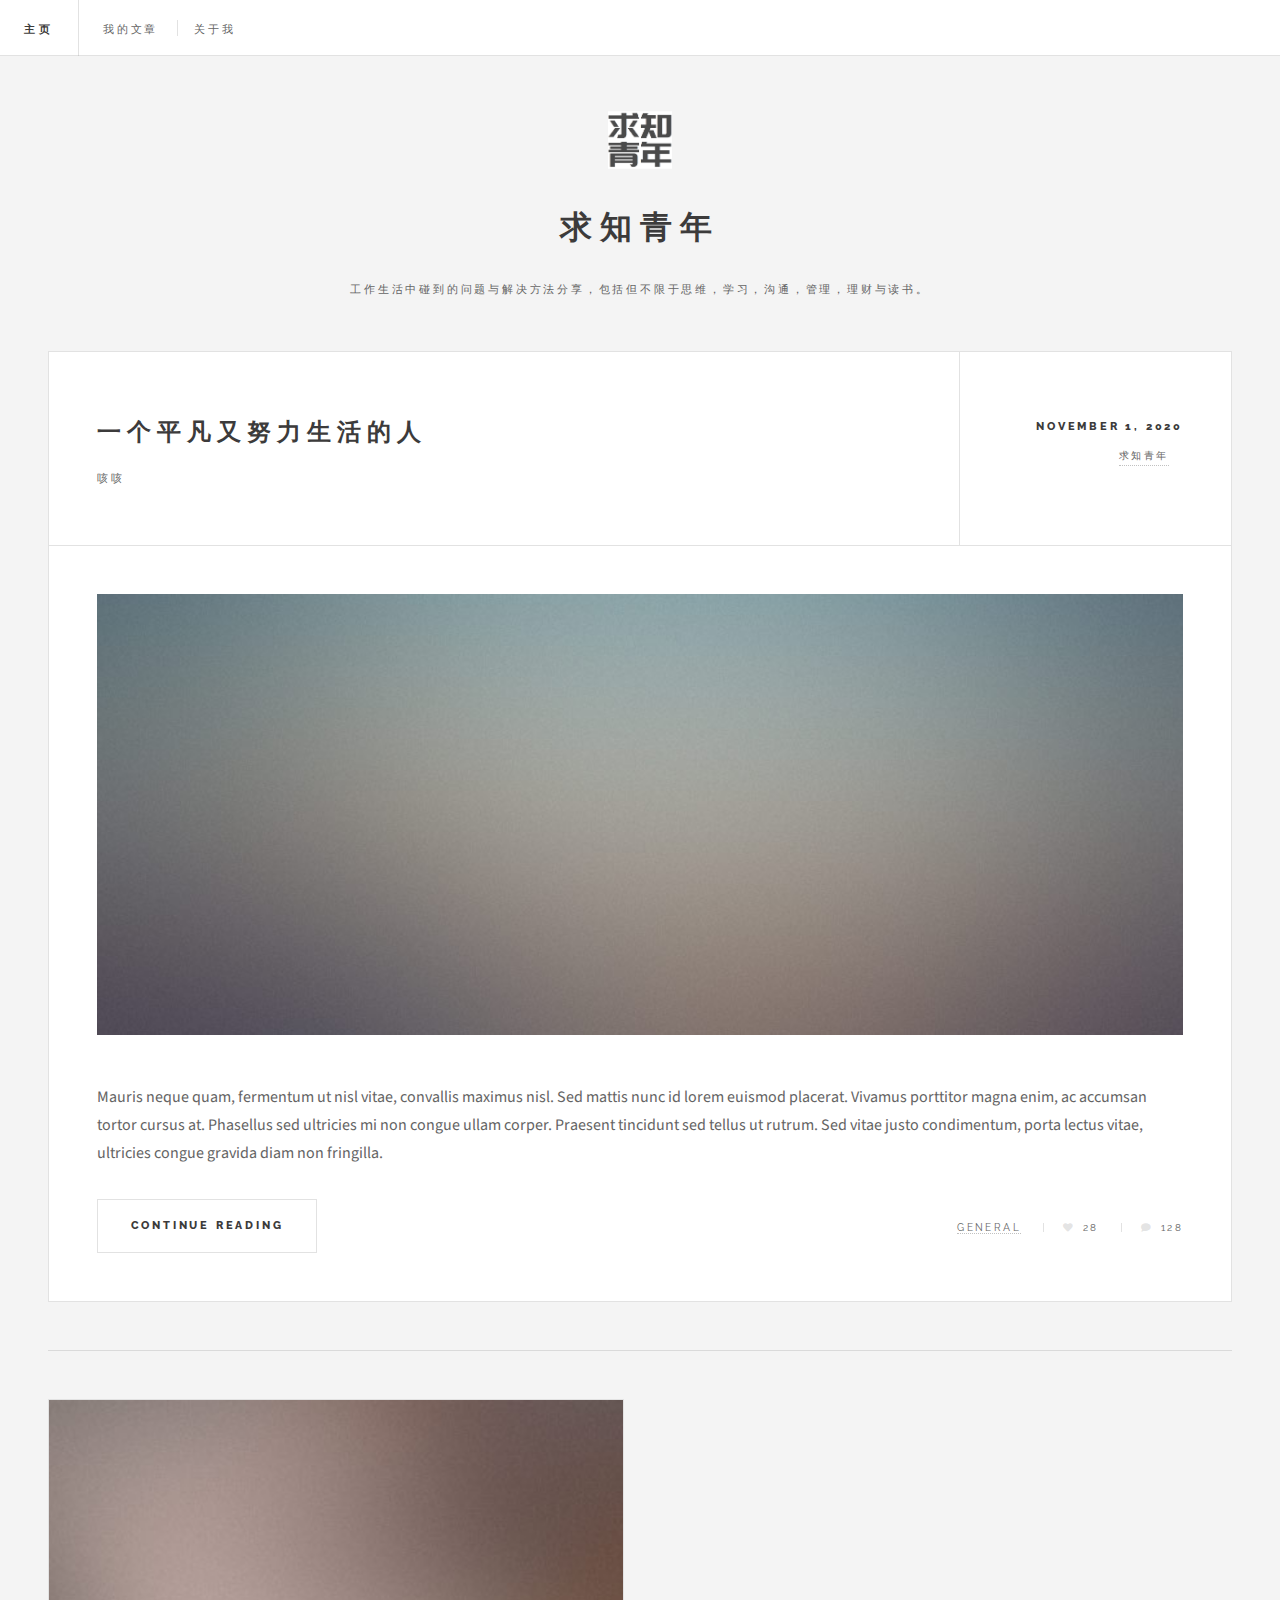
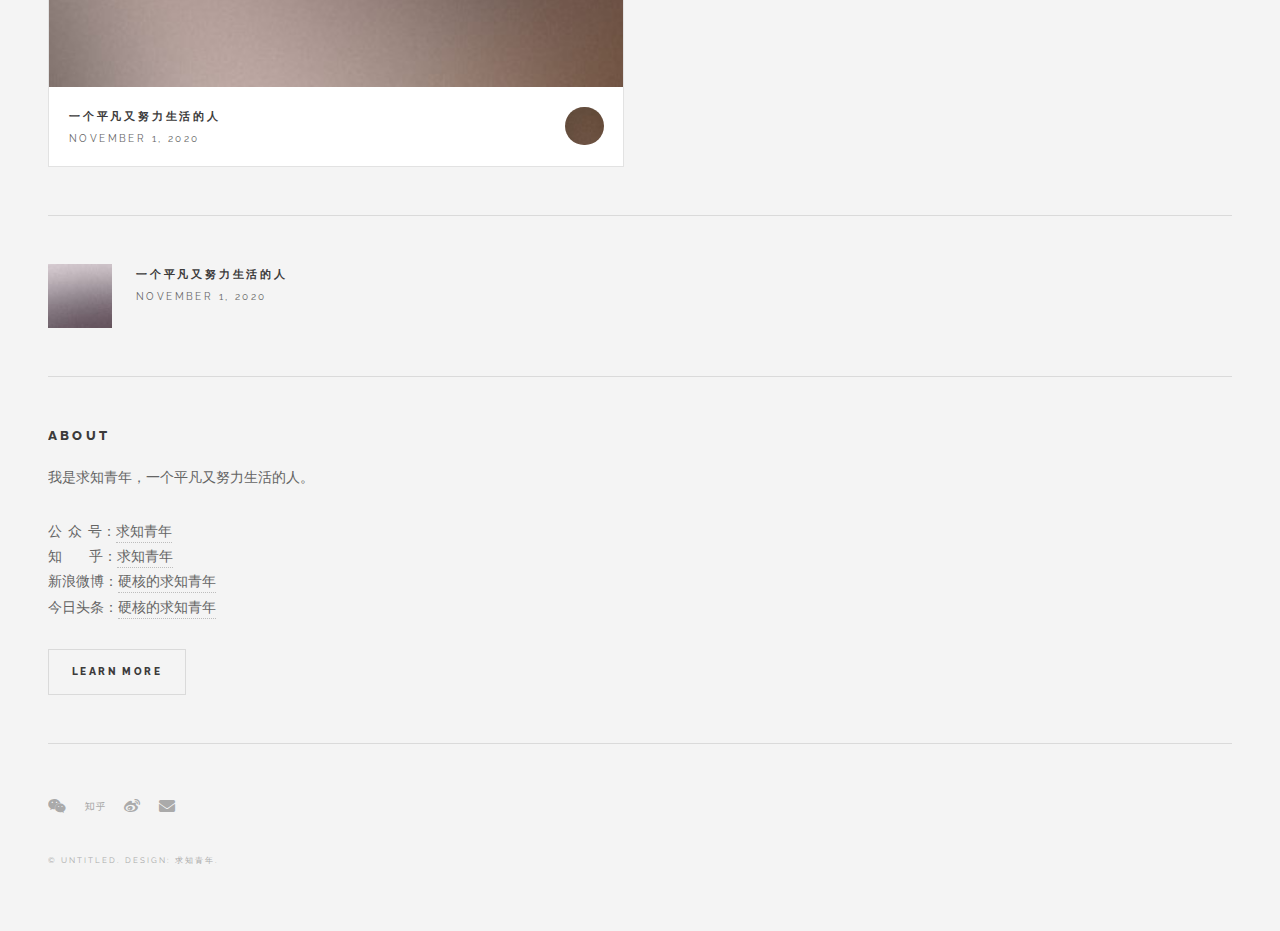
==== commit 80e7eeab: "edit" ====
--- a/index.html
+++ b/index.html
@@ -1,12 +1,11 @@
 <!DOCTYPE HTML>
 <!--
-	Future Imperfect by HTML5 UP
-	html5up.net | @ajlkn
-	Free for personal and commercial use under the CCA 3.0 license (html5up.net/license)
+	a blog website by 求知青年
 -->
 <html>
 	<head>
-		<title>Future Imperfect by HTML5 UP</title>
+		<link rel="icon" href="images/main.png" alt="" />
+		<title>Blog</title>
 		<meta charset="utf-8" />
 		<meta name="viewport" content="width=device-width, initial-scale=1, user-scalable=no" />
 		<link rel="stylesheet" href="assets/css/main.css" />
@@ -18,79 +17,14 @@
 
 				<!-- Header -->
 					<header id="header">
-						<h1><a href="index.html">Future Imperfect</a></h1>
+						<h1><a href="index.html">主页</a></h1>
 						<nav class="links">
 							<ul>
-								<li><a href="#">Lorem</a></li>
-								<li><a href="#">Ipsum</a></li>
-								<li><a href="#">Feugiat</a></li>
-								<li><a href="#">Tempus</a></li>
-								<li><a href="#">Adipiscing</a></li>
-							</ul>
-						</nav>
-						<nav class="main">
-							<ul>
-								<li class="search">
-									<a class="fa-search" href="#search">Search</a>
-									<form id="search" method="get" action="#">
-										<input type="text" name="query" placeholder="Search" />
-									</form>
-								</li>
-								<li class="menu">
-									<a class="fa-bars" href="#menu">Menu</a>
-								</li>
+								<li><a href="article.html">我的文章</a></li>
+								<li><a href="about.html">关于我</a></li>
 							</ul>
 						</nav>
 					</header>
-
-				<!-- Menu -->
-					<section id="menu">
-
-						<!-- Search -->
-							<section>
-								<form class="search" method="get" action="#">
-									<input type="text" name="query" placeholder="Search" />
-								</form>
-							</section>
-
-						<!-- Links -->
-							<section>
-								<ul class="links">
-									<li>
-										<a href="#">
-											<h3>Lorem ipsum</h3>
-											<p>Feugiat tempus veroeros dolor</p>
-										</a>
-									</li>
-									<li>
-										<a href="#">
-											<h3>Dolor sit amet</h3>
-											<p>Sed vitae justo condimentum</p>
-										</a>
-									</li>
-									<li>
-										<a href="#">
-											<h3>Feugiat veroeros</h3>
-											<p>Phasellus sed ultricies mi congue</p>
-										</a>
-									</li>
-									<li>
-										<a href="#">
-											<h3>Etiam sed consequat</h3>
-											<p>Porta lectus amet ultricies</p>
-										</a>
-									</li>
-								</ul>
-							</section>
-
-						<!-- Actions -->
-							<section>
-								<ul class="actions stacked">
-									<li><a href="#" class="button large fit">Log In</a></li>
-								</ul>
-							</section>
-
-					</section>
 
 				<!-- Main -->
 					<div id="main">
@@ -99,12 +33,12 @@
 							<article class="post">
 								<header>
 									<div class="title">
-										<h2><a href="single.html">Magna sed adipiscing</a></h2>
-										<p>Lorem ipsum dolor amet nullam consequat etiam feugiat</p>
+										<h2><a href="single.html">一个平凡又努力生活的人</a></h2>
+										<p>咳咳</p>
 									</div>
 									<div class="meta">
-										<time class="published" datetime="2015-11-01">November 1, 2015</time>
-										<a href="#" class="author"><span class="name">Jane Doe</span><img src="images/avatar.jpg" alt="" /></a>
+										<time class="published" datetime="2015-11-01">November 1, 2020</time>
+										<a href="index.html" class="author"><span class="name">求知青年</span></a>
 									</div>
 								</header>
 								<a href="single.html" class="image featured"><img src="images/pic01.jpg" alt="" /></a>
@@ -120,378 +54,6 @@
 									</ul>
 								</footer>
 							</article>
-
-						<!-- Post -->
-							<article class="post">
-								<header>
-									<div class="title">
-										<h2><a href="single.html">Ultricies sed magna euismod enim vitae gravida</a></h2>
-										<p>Lorem ipsum dolor amet nullam consequat etiam feugiat</p>
-									</div>
-									<div class="meta">
-										<time class="published" datetime="2015-10-25">October 25, 2015</time>
-										<a href="#" class="author"><span class="name">Jane Doe</span><img src="images/avatar.jpg" alt="" /></a>
-									</div>
-								</header>
-								<a href="single.html" class="image featured"><img src="images/pic02.jpg" alt="" /></a>
-								<p>Mauris neque quam, fermentum ut nisl vitae, convallis maximus nisl. Sed mattis nunc id lorem euismod placerat. Vivamus porttitor magna enim, ac accumsan tortor cursus at. Phasellus sed ultricies mi non congue ullam corper.</p>
-								<footer>
-									<ul class="actions">
-										<li><a href="single.html" class="button large">Continue Reading</a></li>
-									</ul>
-									<ul class="stats">
-										<li><a href="#">General</a></li>
-										<li><a href="#" class="icon solid fa-heart">28</a></li>
-										<li><a href="#" class="icon solid fa-comment">128</a></li>
-									</ul>
-								</footer>
-							</article>
-
-						<!-- Post -->
-							<article class="post">
-								<header>
-									<div class="title">
-										<h2><a href="single.html">Euismod et accumsan</a></h2>
-										<p>Lorem ipsum dolor amet nullam consequat etiam feugiat</p>
-									</div>
-									<div class="meta">
-										<time class="published" datetime="2015-10-22">October 22, 2015</time>
-										<a href="#" class="author"><span class="name">Jane Doe</span><img src="images/avatar.jpg" alt="" /></a>
-									</div>
-								</header>
-								<a href="single.html" class="image featured"><img src="images/pic03.jpg" alt="" /></a>
-								<p>Mauris neque quam, fermentum ut nisl vitae, convallis maximus nisl. Sed mattis nunc id lorem euismod placerat. Vivamus porttitor magna enim, ac accumsan tortor cursus at. Phasellus sed ultricies mi non congue ullam corper. Praesent tincidunt sed tellus ut rutrum. Sed vitae justo condimentum, porta lectus vitae, ultricies congue gravida diam non fringilla. Cras vehicula tellus eu ligula viverra, ac fringilla turpis suscipit. Quisque vestibulum rhoncus ligula.</p>
-								<footer>
-									<ul class="actions">
-										<li><a href="single.html" class="button large">Continue Reading</a></li>
-									</ul>
-									<ul class="stats">
-										<li><a href="#">General</a></li>
-										<li><a href="#" class="icon solid fa-heart">28</a></li>
-										<li><a href="#" class="icon solid fa-comment">128</a></li>
-									</ul>
-								</footer>
-							</article>
-
-						<!-- Post -->
-						<!--
-							<article class="post">
-								<header>
-									<div class="title">
-										<h2><a href="#">Elements</a></h2>
-										<p>Lorem ipsum dolor amet nullam consequat etiam feugiat</p>
-									</div>
-									<div class="meta">
-										<time class="published" datetime="2015-10-18">October 18, 2015</time>
-										<a href="#" class="author"><span class="name">Jane Doe</span><img src="images/avatar.jpg" alt="" /></a>
-									</div>
-								</header>
-
-								<section>
-									<h3>Text</h3>
-									<p>This is <b>bold</b> and this is <strong>strong</strong>. This is <i>italic</i> and this is <em>emphasized</em>.
-									This is <sup>superscript</sup> text and this is <sub>subscript</sub> text.
-									This is <u>underlined</u> and this is code: <code>for (;;) { ... }</code>. Finally, <a href="#">this is a link</a>.</p>
-									<hr />
-									<p>Nunc lacinia ante nunc ac lobortis. Interdum adipiscing gravida odio porttitor sem non mi integer non faucibus ornare mi ut ante amet placerat aliquet. Volutpat eu sed ante lacinia sapien lorem accumsan varius montes viverra nibh in adipiscing blandit tempus accumsan.</p>
-									<hr />
-									<h2>Heading Level 2</h2>
-									<h3>Heading Level 3</h3>
-									<h4>Heading Level 4</h4>
-									<hr />
-									<h4>Blockquote</h4>
-									<blockquote>Fringilla nisl. Donec accumsan interdum nisi, quis tincidunt felis sagittis eget tempus euismod. Vestibulum ante ipsum primis in faucibus vestibulum. Blandit adipiscing eu felis iaculis volutpat ac adipiscing accumsan faucibus. Vestibulum ante ipsum primis in faucibus lorem ipsum dolor sit amet nullam adipiscing eu felis.</blockquote>
-									<h4>Preformatted</h4>
-									<pre><code>i = 0;
-
-while (!deck.isInOrder()) {
-  print 'Iteration ' + i;
-  deck.shuffle();
-  i++;
-}
-
-print 'It took ' + i + ' iterations to sort the deck.';</code></pre>
-								</section>
-
-								<section>
-									<h3>Lists</h3>
-									<div class="row">
-										<div class="col-6 col-12-medium">
-											<h4>Unordered</h4>
-											<ul>
-												<li>Dolor pulvinar etiam.</li>
-												<li>Sagittis adipiscing.</li>
-												<li>Felis enim feugiat.</li>
-											</ul>
-											<h4>Alternate</h4>
-											<ul class="alt">
-												<li>Dolor pulvinar etiam.</li>
-												<li>Sagittis adipiscing.</li>
-												<li>Felis enim feugiat.</li>
-											</ul>
-										</div>
-										<div class="col-6 col-12-medium">
-											<h4>Ordered</h4>
-											<ol>
-												<li>Dolor pulvinar etiam.</li>
-												<li>Etiam vel felis viverra.</li>
-												<li>Felis enim feugiat.</li>
-												<li>Dolor pulvinar etiam.</li>
-												<li>Etiam vel felis lorem.</li>
-												<li>Felis enim et feugiat.</li>
-											</ol>
-											<h4>Icons</h4>
-											<ul class="icons">
-												<li><a href="#" class="icon brands fa-twitter"><span class="label">Twitter</span></a></li>
-												<li><a href="#" class="icon brands fa-facebook-f"><span class="label">Facebook</span></a></li>
-												<li><a href="#" class="icon brands fa-instagram"><span class="label">Instagram</span></a></li>
-												<li><a href="#" class="icon brands fa-github"><span class="label">Github</span></a></li>
-											</ul>
-										</div>
-									</div>
-									<h3>Actions</h3>
-									<div class="row">
-										<div class="col-6 col-12-medium">
-											<ul class="actions">
-												<li><a href="#" class="button">Default</a></li>
-												<li><a href="#" class="button">Default</a></li>
-												<li><a href="#" class="button">Default</a></li>
-											</ul>
-											<ul class="actions small">
-												<li><a href="#" class="button small">Small</a></li>
-												<li><a href="#" class="button small">Small</a></li>
-												<li><a href="#" class="button small">Small</a></li>
-											</ul>
-											<ul class="actions stacked">
-												<li><a href="#" class="button">Default</a></li>
-												<li><a href="#" class="button">Default</a></li>
-												<li><a href="#" class="button">Default</a></li>
-											</ul>
-											<ul class="actions stacked">
-												<li><a href="#" class="button small">Small</a></li>
-												<li><a href="#" class="button small">Small</a></li>
-												<li><a href="#" class="button small">Small</a></li>
-											</ul>
-										</div>
-										<div class="col-6 col-12-medium">
-											<ul class="actions stacked">
-												<li><a href="#" class="button fit">Default</a></li>
-												<li><a href="#" class="button fit">Default</a></li>
-											</ul>
-											<ul class="actions stacked">
-												<li><a href="#" class="button small fit">Small</a></li>
-												<li><a href="#" class="button small fit">Small</a></li>
-											</ul>
-										</div>
-									</div>
-								</section>
-
-								<section>
-									<h3>Table</h3>
-									<h4>Default</h4>
-									<div class="table-wrapper">
-										<table>
-											<thead>
-												<tr>
-													<th>Name</th>
-													<th>Description</th>
-													<th>Price</th>
-												</tr>
-											</thead>
-											<tbody>
-												<tr>
-													<td>Item One</td>
-													<td>Ante turpis integer aliquet porttitor.</td>
-													<td>29.99</td>
-												</tr>
-												<tr>
-													<td>Item Two</td>
-													<td>Vis ac commodo adipiscing arcu aliquet.</td>
-													<td>19.99</td>
-												</tr>
-												<tr>
-													<td>Item Three</td>
-													<td> Morbi faucibus arcu accumsan lorem.</td>
-													<td>29.99</td>
-												</tr>
-												<tr>
-													<td>Item Four</td>
-													<td>Vitae integer tempus condimentum.</td>
-													<td>19.99</td>
-												</tr>
-												<tr>
-													<td>Item Five</td>
-													<td>Ante turpis integer aliquet porttitor.</td>
-													<td>29.99</td>
-												</tr>
-											</tbody>
-											<tfoot>
-												<tr>
-													<td colspan="2"></td>
-													<td>100.00</td>
-												</tr>
-											</tfoot>
-										</table>
-									</div>
-
-									<h4>Alternate</h4>
-									<div class="table-wrapper">
-										<table class="alt">
-											<thead>
-												<tr>
-													<th>Name</th>
-													<th>Description</th>
-													<th>Price</th>
-												</tr>
-											</thead>
-											<tbody>
-												<tr>
-													<td>Item One</td>
-													<td>Ante turpis integer aliquet porttitor.</td>
-													<td>29.99</td>
-												</tr>
-												<tr>
-													<td>Item Two</td>
-													<td>Vis ac commodo adipiscing arcu aliquet.</td>
-													<td>19.99</td>
-												</tr>
-												<tr>
-													<td>Item Three</td>
-													<td> Morbi faucibus arcu accumsan lorem.</td>
-													<td>29.99</td>
-												</tr>
-												<tr>
-													<td>Item Four</td>
-													<td>Vitae integer tempus condimentum.</td>
-													<td>19.99</td>
-												</tr>
-												<tr>
-													<td>Item Five</td>
-													<td>Ante turpis integer aliquet porttitor.</td>
-													<td>29.99</td>
-												</tr>
-											</tbody>
-											<tfoot>
-												<tr>
-													<td colspan="2"></td>
-													<td>100.00</td>
-												</tr>
-											</tfoot>
-										</table>
-									</div>
-								</section>
-
-								<section>
-									<h3>Buttons</h3>
-									<ul class="actions">
-										<li><a href="#" class="button large">Large</a></li>
-										<li><a href="#" class="button">Default</a></li>
-										<li><a href="#" class="button small">Small</a></li>
-									</ul>
-									<ul class="actions fit">
-										<li><a href="#" class="button fit">Fit</a></li>
-										<li><a href="#" class="button fit">Fit</a></li>
-										<li><a href="#" class="button fit">Fit</a></li>
-									</ul>
-									<ul class="actions fit small">
-										<li><a href="#" class="button fit small">Fit + Small</a></li>
-										<li><a href="#" class="button fit small">Fit + Small</a></li>
-										<li><a href="#" class="button fit small">Fit + Small</a></li>
-									</ul>
-									<ul class="actions">
-										<li><a href="#" class="button icon solid fa-download">Icon</a></li>
-										<li><a href="#" class="button icon solid fa-upload">Icon</a></li>
-										<li><a href="#" class="button icon solid fa-save">Icon</a></li>
-									</ul>
-									<ul class="actions">
-										<li><span class="button disabled">Disabled</span></li>
-										<li><span class="button disabled icon solid fa-download">Disabled</span></li>
-									</ul>
-								</section>
-
-								<section>
-									<h3>Form</h3>
-									<form method="post" action="#">
-										<div class="row gtr-uniform">
-											<div class="col-6 col-12-xsmall">
-												<input type="text" name="demo-name" id="demo-name" value="" placeholder="Name" />
-											</div>
-											<div class="col-6 col-12-xsmall">
-												<input type="email" name="demo-email" id="demo-email" value="" placeholder="Email" />
-											</div>
-											<div class="col-12">
-												<select name="demo-category" id="demo-category">
-													<option value="">- Category -</option>
-													<option value="1">Manufacturing</option>
-													<option value="1">Shipping</option>
-													<option value="1">Administration</option>
-													<option value="1">Human Resources</option>
-												</select>
-											</div>
-											<div class="col-4 col-12-small">
-												<input type="radio" id="demo-priority-low" name="demo-priority" checked>
-												<label for="demo-priority-low">Low</label>
-											</div>
-											<div class="col-4 col-12-small">
-												<input type="radio" id="demo-priority-normal" name="demo-priority">
-												<label for="demo-priority-normal">Normal</label>
-											</div>
-											<div class="col-4 col-12-small">
-												<input type="radio" id="demo-priority-high" name="demo-priority">
-												<label for="demo-priority-high">High</label>
-											</div>
-											<div class="col-6 col-12-small">
-												<input type="checkbox" id="demo-copy" name="demo-copy">
-												<label for="demo-copy">Email me a copy</label>
-											</div>
-											<div class="col-6 col-12-small">
-												<input type="checkbox" id="demo-human" name="demo-human" checked>
-												<label for="demo-human">Not a robot</label>
-											</div>
-											<div class="col-12">
-												<textarea name="demo-message" id="demo-message" placeholder="Enter your message" rows="6"></textarea>
-											</div>
-											<div class="col-12">
-												<ul class="actions">
-													<li><input type="submit" value="Send Message" /></li>
-													<li><input type="reset" value="Reset" /></li>
-												</ul>
-											</div>
-										</div>
-									</form>
-								</section>
-
-								<section>
-									<h3>Image</h3>
-									<h4>Fit</h4>
-									<div class="box alt">
-										<div class="row gtr-uniform">
-											<div class="col-12"><span class="image fit"><img src="images/pic02.jpg" alt="" /></span></div>
-											<div class="col-4"><span class="image fit"><img src="images/pic04.jpg" alt="" /></span></div>
-											<div class="col-4"><span class="image fit"><img src="images/pic05.jpg" alt="" /></span></div>
-											<div class="col-4"><span class="image fit"><img src="images/pic06.jpg" alt="" /></span></div>
-											<div class="col-4"><span class="image fit"><img src="images/pic06.jpg" alt="" /></span></div>
-											<div class="col-4"><span class="image fit"><img src="images/pic04.jpg" alt="" /></span></div>
-											<div class="col-4"><span class="image fit"><img src="images/pic05.jpg" alt="" /></span></div>
-											<div class="col-4"><span class="image fit"><img src="images/pic05.jpg" alt="" /></span></div>
-											<div class="col-4"><span class="image fit"><img src="images/pic06.jpg" alt="" /></span></div>
-											<div class="col-4"><span class="image fit"><img src="images/pic04.jpg" alt="" /></span></div>
-										</div>
-									</div>
-									<h4>Left &amp; Right</h4>
-									<p><span class="image left"><img src="images/pic07.jpg" alt="" /></span>Fringilla nisl. Donec accumsan interdum nisi, quis tincidunt felis sagittis eget. tempus euismod. Vestibulum ante ipsum primis in faucibus vestibulum. Blandit adipiscing eu felis iaculis volutpat ac adipiscing accumsan eu faucibus. Integer ac pellentesque praesent tincidunt felis sagittis eget. tempus euismod. Vestibulum ante ipsum primis in faucibus vestibulum. Blandit adipiscing eu felis iaculis volutpat ac adipiscing accumsan eu faucibus. Integer ac pellentesque praesent. Donec accumsan interdum nisi, quis tincidunt felis sagittis eget. tempus euismod. Vestibulum ante ipsum primis in faucibus vestibulum. Blandit adipiscing eu felis iaculis volutpat ac adipiscing accumsan eu faucibus. Integer ac pellentesque praesent tincidunt felis sagittis eget. tempus euismod. Vestibulum ante ipsum primis in faucibus vestibulum. Blandit adipiscing eu felis iaculis volutpat ac adipiscing accumsan eu faucibus. Integer ac pellentesque praesent. Blandit adipiscing eu felis iaculis volutpat ac adipiscing accumsan eu faucibus. Integer ac pellentesque praesent tincidunt felis sagittis eget. tempus euismod. Vestibulum ante ipsum primis in faucibus vestibulum. Blandit adipiscing eu felis iaculis volutpat ac adipiscing accumsan eu faucibus. Integer ac pellentesque praesent.</p>
-									<p><span class="image right"><img src="images/pic04.jpg" alt="" /></span>Fringilla nisl. Donec accumsan interdum nisi, quis tincidunt felis sagittis eget. tempus euismod. Vestibulum ante ipsum primis in faucibus vestibulum. Blandit adipiscing eu felis iaculis volutpat ac adipiscing accumsan eu faucibus. Integer ac pellentesque praesent tincidunt felis sagittis eget. tempus euismod. Vestibulum ante ipsum primis in faucibus vestibulum. Blandit adipiscing eu felis iaculis volutpat ac adipiscing accumsan eu faucibus. Integer ac pellentesque praesent. Donec accumsan interdum nisi, quis tincidunt felis sagittis eget. tempus euismod. Vestibulum ante ipsum primis in faucibus vestibulum. Blandit adipiscing eu felis iaculis volutpat ac adipiscing accumsan eu faucibus. Integer ac pellentesque praesent tincidunt felis sagittis eget. tempus euismod. Vestibulum ante ipsum primis in faucibus vestibulum. Blandit adipiscing eu felis iaculis volutpat ac adipiscing accumsan eu faucibus. Integer ac pellentesque praesent. Blandit adipiscing eu felis iaculis volutpat ac adipiscing accumsan eu faucibus. Integer ac pellentesque praesent tincidunt felis sagittis eget. tempus euismod. Vestibulum ante ipsum primis in faucibus vestibulum. Blandit adipiscing eu felis iaculis volutpat ac adipiscing accumsan eu faucibus. Integer ac pellentesque praesent.</p>
-								</section>
-
-							</article>
-						-->
-
-						<!-- Pagination -->
-							<ul class="actions pagination">
-								<li><a href="" class="disabled button large previous">Previous Page</a></li>
-								<li><a href="#" class="button large next">Next Page</a></li>
-							</ul>
-
 					</div>
 
 				<!-- Sidebar -->
@@ -499,10 +61,10 @@
 
 						<!-- Intro -->
 							<section id="intro">
-								<a href="#" class="logo"><img src="images/logo.jpg" alt="" /></a>
+								<a class="logo"><img src="images/main.png" alt="" /></a>
 								<header>
-									<h2>Future Imperfect</h2>
-									<p>Another fine responsive site template by <a href="http://html5up.net">HTML5 UP</a></p>
+									<h2>求知青年</h2>
+									<p>工作生活中碰到的问题与解决方法分享，包括但不限于思维，学习，沟通，管理，理财与读书。</p>
 								</header>
 							</section>
 
@@ -513,41 +75,11 @@
 									<!-- Mini Post -->
 										<article class="mini-post">
 											<header>
-												<h3><a href="single.html">Vitae sed condimentum</a></h3>
-												<time class="published" datetime="2015-10-20">October 20, 2015</time>
+												<h3><a href="single.html">一个平凡又努力生活的人</a></h3>
+												<time class="published" datetime="2015-10-20">November 1, 2020</time>
 												<a href="#" class="author"><img src="images/avatar.jpg" alt="" /></a>
 											</header>
 											<a href="single.html" class="image"><img src="images/pic04.jpg" alt="" /></a>
-										</article>
-
-									<!-- Mini Post -->
-										<article class="mini-post">
-											<header>
-												<h3><a href="single.html">Rutrum neque accumsan</a></h3>
-												<time class="published" datetime="2015-10-19">October 19, 2015</time>
-												<a href="#" class="author"><img src="images/avatar.jpg" alt="" /></a>
-											</header>
-											<a href="single.html" class="image"><img src="images/pic05.jpg" alt="" /></a>
-										</article>
-
-									<!-- Mini Post -->
-										<article class="mini-post">
-											<header>
-												<h3><a href="single.html">Odio congue mattis</a></h3>
-												<time class="published" datetime="2015-10-18">October 18, 2015</time>
-												<a href="#" class="author"><img src="images/avatar.jpg" alt="" /></a>
-											</header>
-											<a href="single.html" class="image"><img src="images/pic06.jpg" alt="" /></a>
-										</article>
-
-									<!-- Mini Post -->
-										<article class="mini-post">
-											<header>
-												<h3><a href="single.html">Enim nisl veroeros</a></h3>
-												<time class="published" datetime="2015-10-17">October 17, 2015</time>
-												<a href="#" class="author"><img src="images/avatar.jpg" alt="" /></a>
-											</header>
-											<a href="single.html" class="image"><img src="images/pic07.jpg" alt="" /></a>
 										</article>
 
 								</div>
@@ -559,46 +91,10 @@
 									<li>
 										<article>
 											<header>
-												<h3><a href="single.html">Lorem ipsum fermentum ut nisl vitae</a></h3>
-												<time class="published" datetime="2015-10-20">October 20, 2015</time>
+												<h3><a href="single.html">一个平凡又努力生活的人</a></h3>
+												<time class="published" datetime="2015-10-20">November 1, 2020</time>
 											</header>
 											<a href="single.html" class="image"><img src="images/pic08.jpg" alt="" /></a>
-										</article>
-									</li>
-									<li>
-										<article>
-											<header>
-												<h3><a href="single.html">Convallis maximus nisl mattis nunc id lorem</a></h3>
-												<time class="published" datetime="2015-10-15">October 15, 2015</time>
-											</header>
-											<a href="single.html" class="image"><img src="images/pic09.jpg" alt="" /></a>
-										</article>
-									</li>
-									<li>
-										<article>
-											<header>
-												<h3><a href="single.html">Euismod amet placerat vivamus porttitor</a></h3>
-												<time class="published" datetime="2015-10-10">October 10, 2015</time>
-											</header>
-											<a href="single.html" class="image"><img src="images/pic10.jpg" alt="" /></a>
-										</article>
-									</li>
-									<li>
-										<article>
-											<header>
-												<h3><a href="single.html">Magna enim accumsan tortor cursus ultricies</a></h3>
-												<time class="published" datetime="2015-10-08">October 8, 2015</time>
-											</header>
-											<a href="single.html" class="image"><img src="images/pic11.jpg" alt="" /></a>
-										</article>
-									</li>
-									<li>
-										<article>
-											<header>
-												<h3><a href="single.html">Congue ullam corper lorem ipsum dolor</a></h3>
-												<time class="published" datetime="2015-10-06">October 7, 2015</time>
-											</header>
-											<a href="single.html" class="image"><img src="images/pic12.jpg" alt="" /></a>
 										</article>
 									</li>
 								</ul>
@@ -607,22 +103,22 @@
 						<!-- About -->
 							<section class="blurb">
 								<h2>About</h2>
-								<p>Mauris neque quam, fermentum ut nisl vitae, convallis maximus nisl. Sed mattis nunc id lorem euismod amet placerat. Vivamus porttitor magna enim, ac accumsan tortor cursus at phasellus sed ultricies.</p>
+								<p>我是求知青年，一个平凡又努力生活的人。</p>
+								<p>公&nbsp&nbsp众&nbsp&nbsp号：<a href="about.html">求知青年</a><br>知&nbsp&nbsp&nbsp&nbsp&nbsp&nbsp&nbsp&nbsp&nbsp乎：<a href="https://www.zhihu.com/people/qiu-zhi-qing-nian-99-75">求知青年</a><br>新浪微博：<a href="https://weibo.com/u/7518055316?is_all=1">硬核的求知青年</a><br>今日头条：<a href="https://www.toutiao.com/c/user/token/MS4wLjABAAAA7OTEpnMaTJAXlup0SucG4zU5fi8SGh6eAOAjzZ5FbHqDBd6rYb8D8Esyme77moCB/">硬核的求知青年</a></p>
 								<ul class="actions">
-									<li><a href="#" class="button">Learn More</a></li>
+									<li><a href="about.html" class="button">Learn More</a></li>
 								</ul>
 							</section>
 
 						<!-- Footer -->
 							<section id="footer">
 								<ul class="icons">
-									<li><a href="#" class="icon brands fa-twitter"><span class="label">Twitter</span></a></li>
-									<li><a href="#" class="icon brands fa-facebook-f"><span class="label">Facebook</span></a></li>
-									<li><a href="#" class="icon brands fa-instagram"><span class="label">Instagram</span></a></li>
-									<li><a href="#" class="icon solid fa-rss"><span class="label">RSS</span></a></li>
-									<li><a href="#" class="icon solid fa-envelope"><span class="label">Email</span></a></li>
+									<li><a href="about.html" class="icon brands fa-weixin"><span class="label">微信</span></a></li>
+									<li><a href="about.html" class="icon brands fa-zhihu"><span class="label">知乎</span></a></li>
+									<li><a href="about.html" class="icon brands fa-weibo"><span class="label">微博</span></a></li>
+									<li><a href="about.html" class="icon solid fa-envelope"><span class="label">Email</span></a></li>
 								</ul>
-								<p class="copyright">&copy; Untitled. Design: <a href="http://html5up.net">HTML5 UP</a>. Images: <a href="http://unsplash.com">Unsplash</a>.</p>
+								<p class="copyright">&copy; Untitled. Design: 求知青年</a>.</p>
 							</section>
 
 					</section>
--- a/assets/css/main.css
+++ b/assets/css/main.css
@@ -3421,7 +3421,7 @@
 	}
 
 		#intro .logo:before {
-			background-image: url("data:image/svg+xml;charset=utf8,%3Csvg xmlns='http://www.w3.org/2000/svg' width='100px' height='100px' viewBox='0 0 100 100' preserveAspectRatio='none' zoomAndPan='disable'%3E%3Cpolygon points='0,0 100,0 100,25 50,0 0,25' style='fill:%23f4f4f4' /%3E%3Cpolygon points='0,100 100,100 100,75 50,100 0,75' style='fill:%23f4f4f4' /%3E%3C/svg%3E");
+			background-image: url("data:image/svg+xml;charset=utf8,%3Csvg xmlns='http://www.w3.org/2000/svg' width='100px' height='100px' viewBox='0 0 100 100' preserveAspectRatio='none' zoomAndPan='disable'%3E%3Cpolygon points='0,0 100,0 100,10 0,10' style='fill:%23f4f4f4' /%3E%3Cpolygon points='0,100 100,100 100,90 0,90' style='fill:%23f4f4f4' /%3E%3C/svg%3E");
 			background-position: top left;
 			background-repeat: no-repeat;
 			background-size: 100% 100%;
